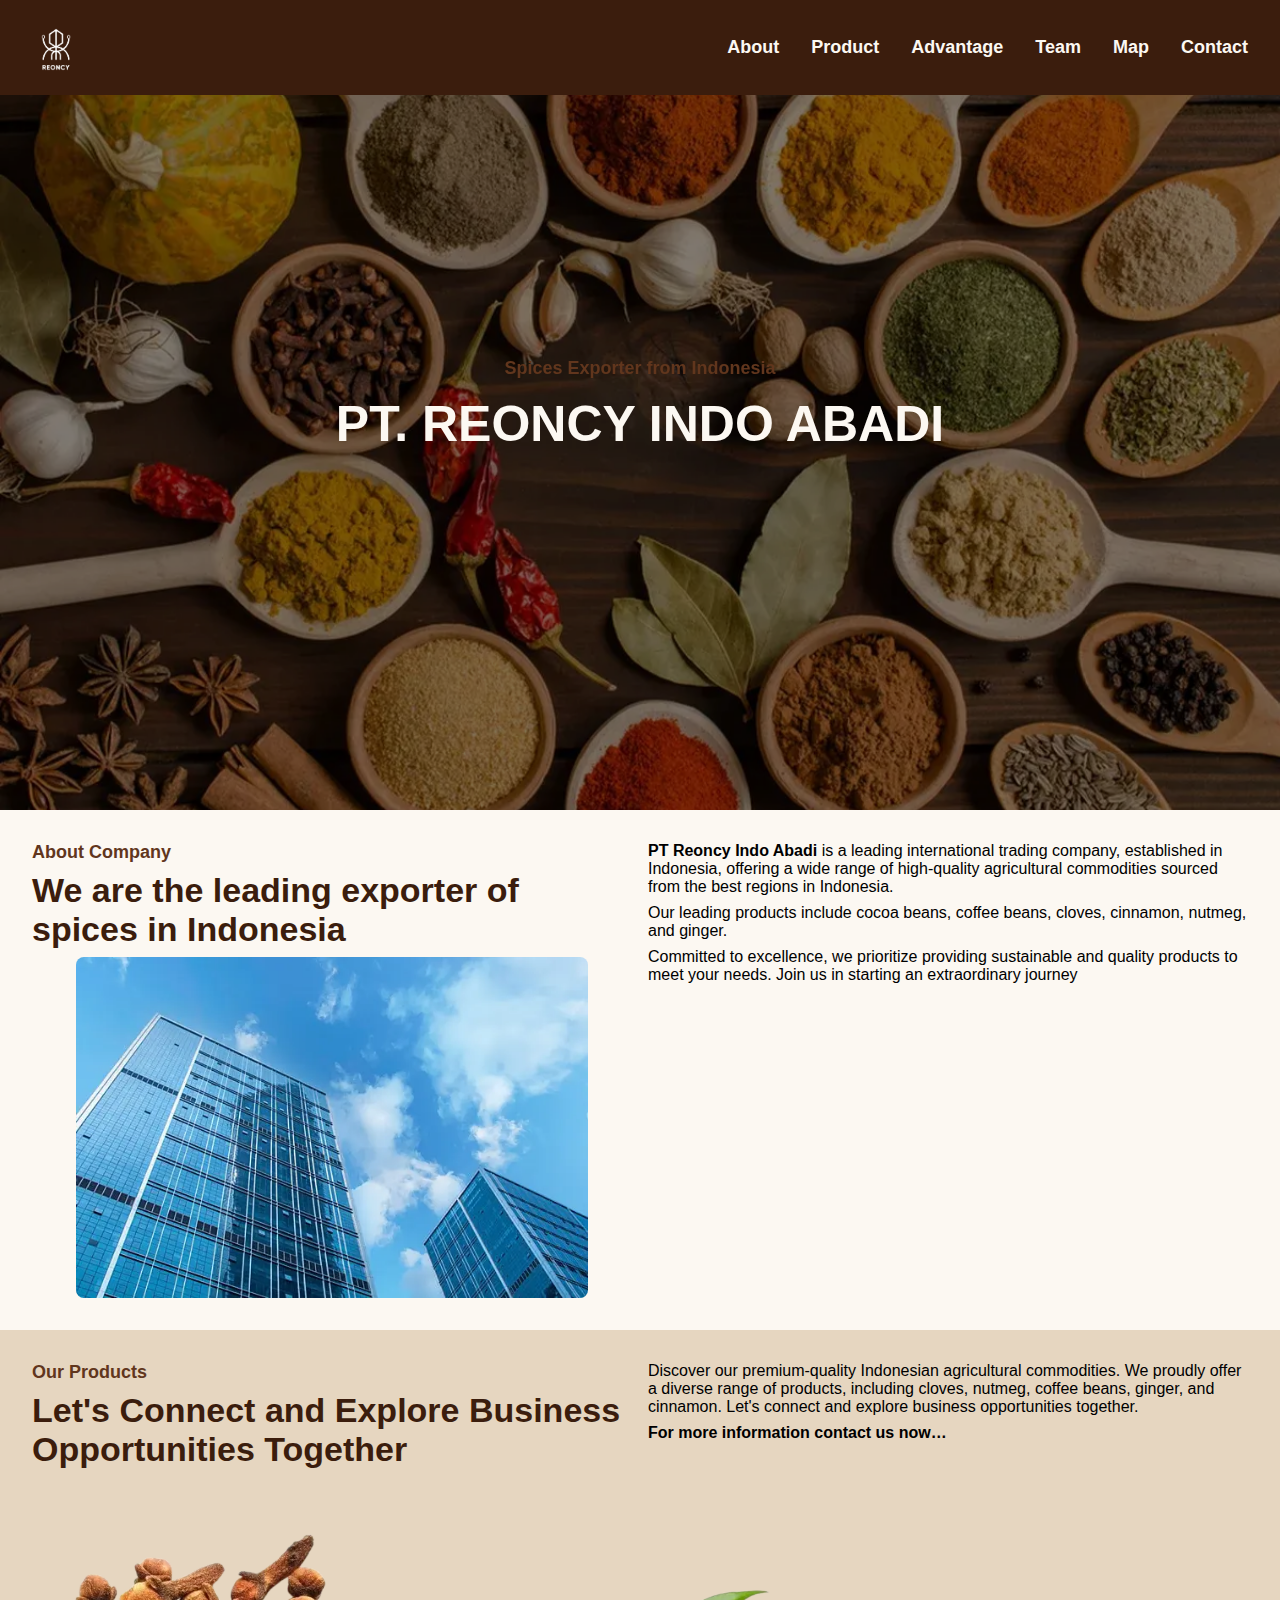
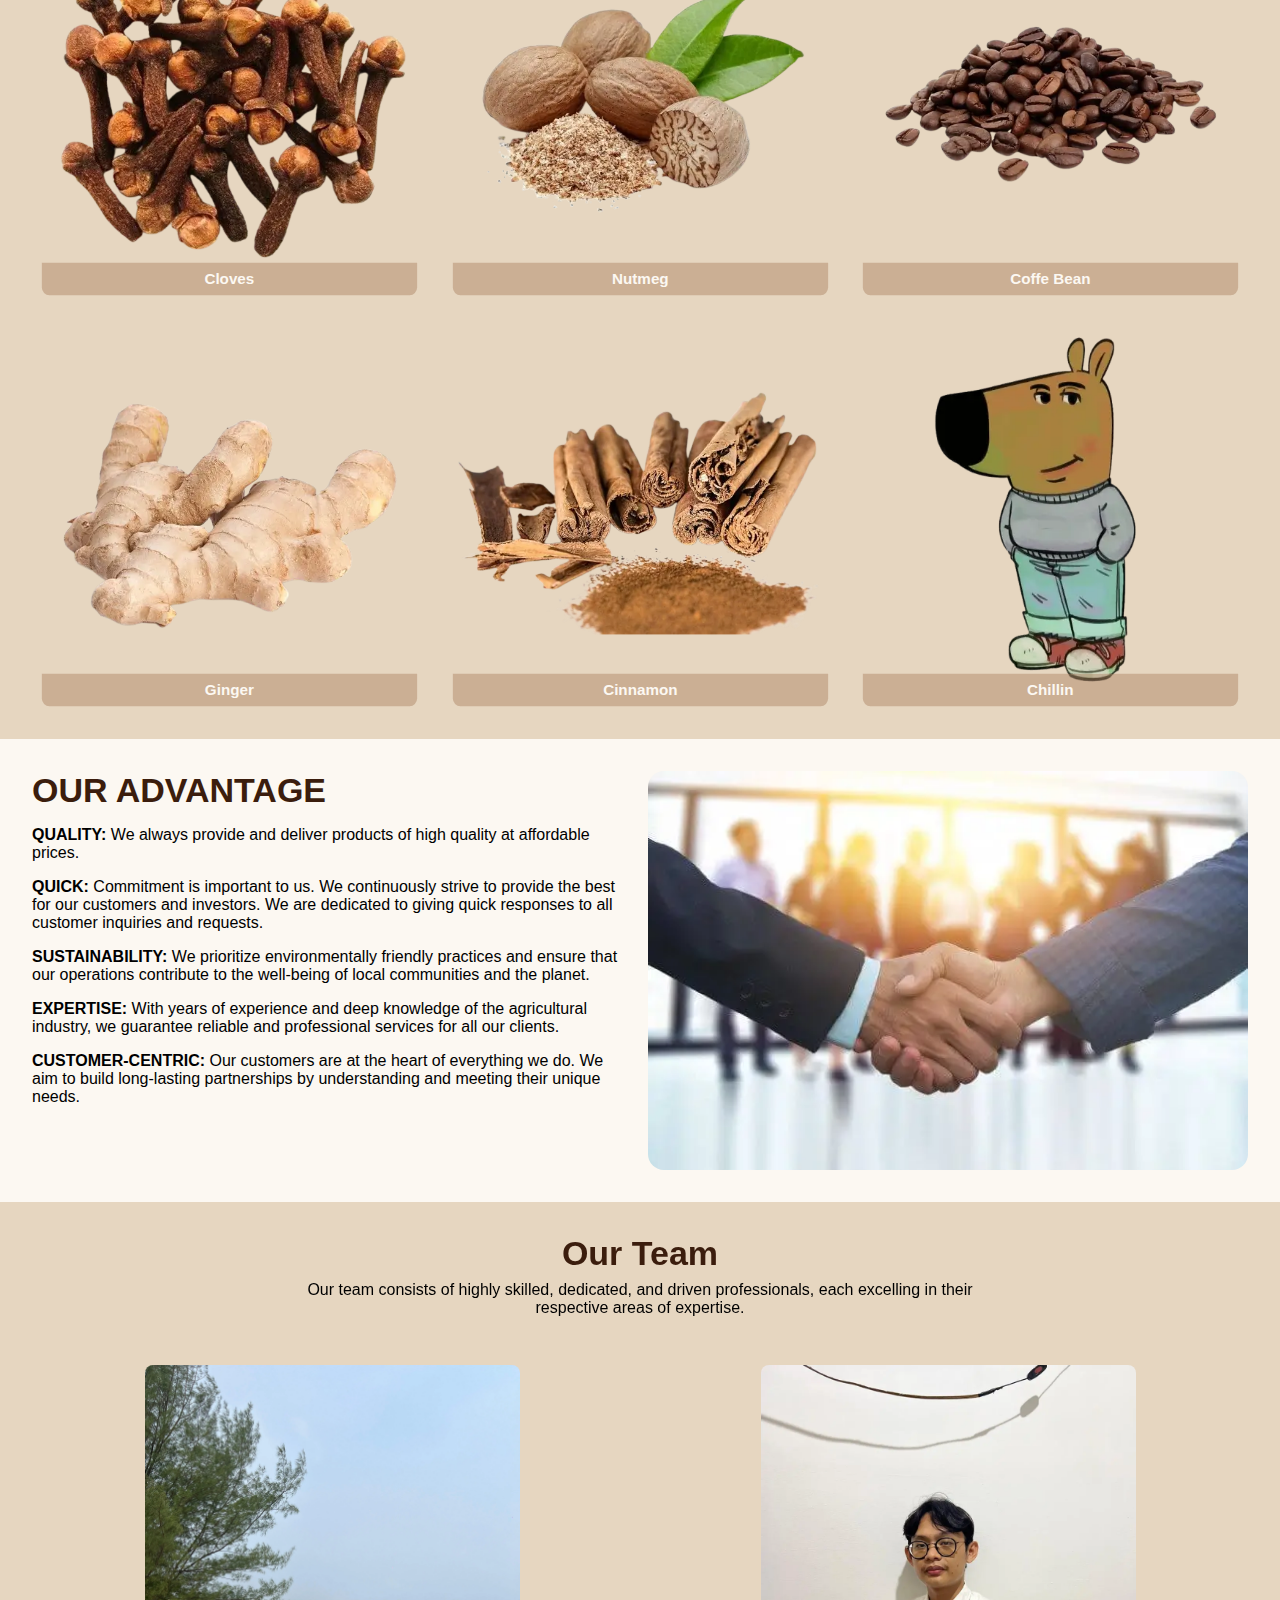
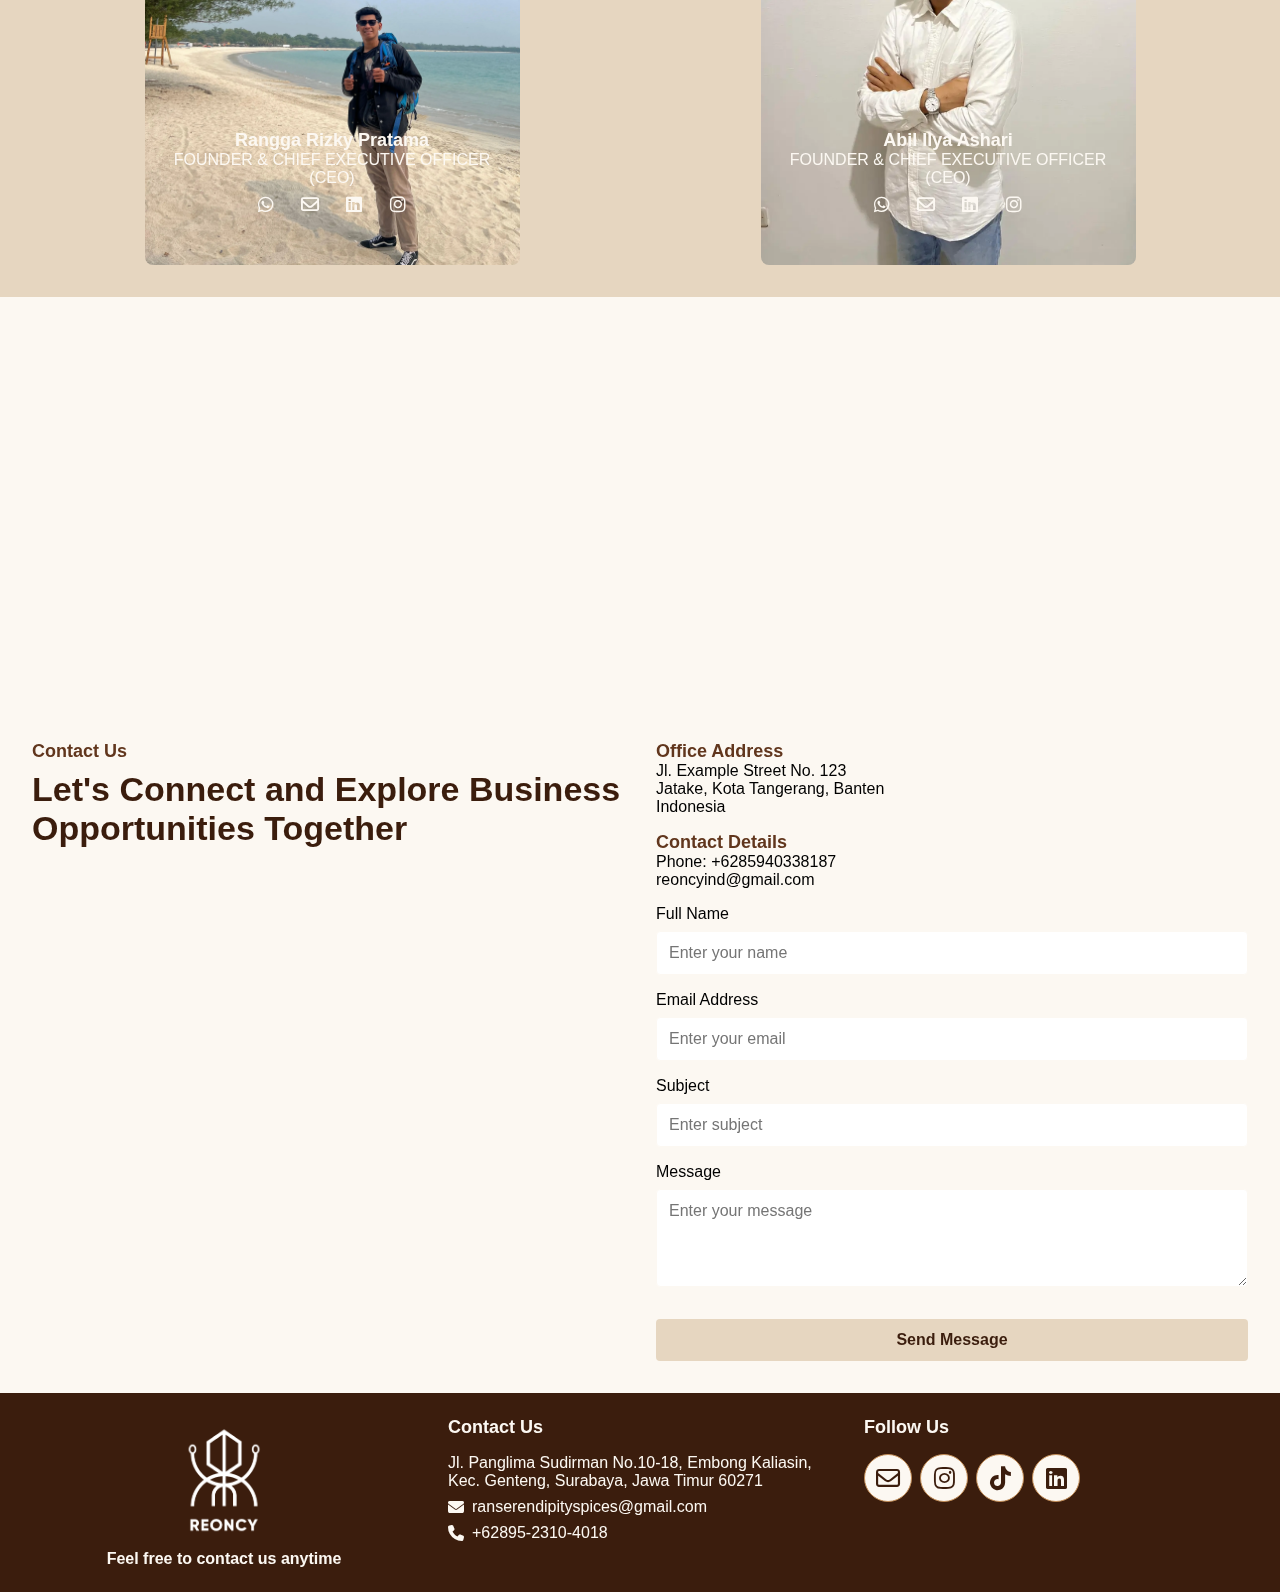
==== src/index.html @ 65ff4a94 "feat: vercel analytics" ====
<!DOCTYPE html>
<html lang="en">
  <head>
    <meta charset="UTF-8" />
    <meta name="viewport" content="width=device-width, initial-scale=1.0" />
    <meta
      name="google-site-verification"
      content="gq1aAEt6wUe5tEkqmfl62fA1ZTvKi38PU2sb1EnK3lw"
    />

    <meta
      name="description"
      content="PT. REONCY INDO ABADI is a leading international trading company, offering high-quality agricultural commodities sourced from Indonesia."
    />
    <meta
      name="keywords"
      content="spices, exporter, indonesia, cloves, nutmeg, coffee beans, ginger, cinnamon, cocoa beans"
    />
    <meta name="author" content="Rangga Rizky Pratama" />
    <meta name="robots" content="index, follow" />
    <link rel="canonical" href="https://herbs-self.vercel.app/" />
    <meta
      property="og:title"
      content="PT. REONCY INDO ABADI - Spices Exporter from Indonesia"
    />
    <meta
      property="og:description"
      content="PT. REONCY INDO ABADI is a leading international trading company, offering a wide range of high-quality agricultural commodities sourced from the best regions in Indonesia."
    />
    <meta property="og:type" content="website" />
    <meta property="og:url" content="https://herbs-self.vercel.app/" />
    <meta
      property="og:image"
      content="https://herbs-self.vercel.app/assets/images/hero.webp"
    />
    <meta property="og:site_name" content="PT. REONCY INDO ABADI" />
    <meta name="twitter:card" content="summary_large_image" />
    <meta
      name="twitter:title"
      content="PT. REONCY INDO ABADI - Spices Exporter from Indonesia"
    />
    <meta
      name="twitter:description"
      content="PT. REONCY INDO ABADI is a leading international trading company, offering a wide range of high-quality agricultural commodities."
    />
    <meta
      name="twitter:image"
      content="https://herbs-self.vercel.app/assets/images/hero.webp"
    />
    <meta name="msapplication-TileColor" content="#ffffff" />
    <meta name="theme-color" content="#ffffff" />
    <title>Herbys</title>
    <!-- favicon -->
    <link
      rel="apple-touch-icon"
      sizes="180x180"
      href="assets/favicon/apple-touch-icon.png"
    />
    <link
      rel="icon"
      type="image/png"
      sizes="32x32"
      href="assets/favicon/favicon-32x32.png"
    />
    <link
      rel="icon"
      type="image/png"
      sizes="16x16"
      href="assets/favicon/favicon-16x16.png"
    />
    <link rel="manifest" href="assets/favicon/site.webmanifest" />
    <!-- icon -->
    <link
      rel="stylesheet"
      href="https://cdnjs.cloudflare.com/ajax/libs/font-awesome/6.7.2/css/all.min.css"
      integrity="sha512-Evv84Mr4kqVGRNSgIGL/F/aIDqQb7xQ2vcrdIwxfjThSH8CSR7PBEakCr51Ck+w+/U6swU2Im1vVX0SVk9ABhg=="
      crossorigin="anonymous"
      referrerpolicy="no-referrer"
      media="print"
      onload="this.media='all'"
    />

    <!-- font -->
    <link rel="preconnect" href="https://fonts.googleapis.com" />
    <link rel="preconnect" href="https://fonts.gstatic.com" crossorigin />
    <link
      rel="preload"
      href="https://fonts.googleapis.com/css2?family=Poppins:wght@400;700&display=swap"
      as="style"
    />

    <!-- css -->
    <link rel="stylesheet" href="styles/style.css" />
    <link rel="stylesheet" href="styles/reset.css" />
    <link
      rel="stylesheet"
      href="styles/font.css"
      media="print"
      onload="this.media='all'"
    />
    <link
      rel="stylesheet"
      href="styles/utils.css"
      media="print"
      onload="this.media='all'"
    />

    <script type="module" src="js/main.js" defer></script>
    <script
      async
      src="https://www.googletagmanager.com/gtag/js?id=G-W7JVP7C605"
    ></script>
    <script>
      window.dataLayer = window.dataLayer || [];
      function gtag() {
        dataLayer.push(arguments);
      }
      gtag("js", new Date());
      gtag("config", "G-W7JVP7C605");
    </script>

    <script type="application/ld+json" defer>
      {
        "@context": "https://schema.org",
        "@type": "Organization",
        "name": "PT. Reoncy Indo Abadi",
        "url": "https://herbs-self.vercel.app/",
        "logo": "https://herbs-self.vercel.app/assets/images/logo-edited.webp",
        "contactPoint": {
          "@type": "ContactPoint",
          "telephone": "+6285940338187",
          "contactType": "Customer Service"
        },
        "address": {
          "@type": "PostalAddress",
          "streetAddress": "Jl. Contoh No.123",
          "addressLocality": "Jakarta",
          "addressRegion": "DKI Jakarta",
          "postalCode": "12345",
          "addressCountry": "ID"
        },
        "sameAs": [
          "https://facebook.com/your-page",
          "https://twitter.com/your-page",
          "https://instagram.com/your-page",
          "https://linkedin.com/company/your-company",
          "https://youtube.com/c/your-channel",
          "https://tiktok.com/@your-page"
        ]
      }
    </script>
    <script>
      window.va =
        window.va ||
        function () {
          (window.vaq = window.vaq || []).push(arguments);
        };
    </script>
    <script defer src="/_vercel/insights/script.js"></script>
  </head>

  <body class="poppins-regular body">
    <!-- modal -->
    <div class="modal-container hidden">
      <div class="inner-modal-product space-y-6">
        <button class="close-modal">
          <i class="fa-solid fa-xmark"></i>
        </button>
        <div class="container-image-product">
          <img
            loading="lazy"
            src="assets/images/chill.webp"
            alt="Product"
            width="100%"
            height="400"
          />
        </div>
        <div class="modal-product-info">
          <h2 class="title">Title Product</h2>
          <p>Description</p>
        </div>
        <div class="container-table-product">
          <!-- <div>
            <div>
              <h3 class="title">Specification</h3>
            </div>
          </div>
          <div>
            <div>
              <h3 class="sub-title">Nama</h3>
            </div>
            <div>
              <p>Jahe</p>
            </div>
          </div>
          <div>
            <div>
              <h3 class="sub-title">Style</h3>
            </div>
            <div>
              <p>1kg</p>
            </div>
          </div>
          <div>
            <div>
              <h3 class="sub-title">Flavour</h3>
            </div>
            <div>
              <p>1kg</p>
            </div>
          </div>
          <div>
            <div>
              <h3 class="sub-title">Weight</h3>
            </div>
            <div>
              <p>1kg</p>
            </div>
          </div>
          <div>
            <div>
              <h3 class="sub-title">Skin</h3>
            </div>
            <div>
              <p>1kg</p>
            </div>
          </div>
          <div>
            <div>
              <h3 class="sub-title">Place of Origin</h3>
            </div>
            <div>
              <p>1kg</p>
            </div>
          </div>
          <div>
            <div>
              <h3 class="sub-title">Size</h3>
            </div>
            <div>
              <p>1kg</p>
            </div>
          </div>
          <div>
            <div>
              <h3 class="sub-title">Supply Ability</h3>
            </div>
            <div>
              <p>1kg</p>
            </div>
          </div> -->
        </div>
        <div class="container-table-product-packing">
          <!-- <div>
            <div>
              <h3 class="title">Packing</h3>
            </div>
          </div>

          <div>
            <div>
              <h3 class="sub-title">Detail Pengemasan</h3>
            </div>
            <div>
              <p>Karton plastik / Karton jala</p>
            </div>
          </div>
          <div>
            <div>
              <h3 class="sub-title">Kemasan Kustom</h3>
            </div>
            <div>
              <p>Sesuai dengan persyaratan klien</p>
            </div>
          </div>
          <div class="double-column">
            <div>
              <h3 class="sub-title">Pengemasan (Untuk 40 'rh)</h3>
            </div>
            <div>
              <p>Sesuai dengan persyaratan klien</p>
            </div>
            <div>
              <p>Sesuai dengan persyaratan klien</p>
            </div>
          </div> -->
        </div>
      </div>
    </div>
    <!-- header and hero -->
    <div class="header-hero-wrapper">
      <header class="container py-6">
        <a href="#" class="container-logo">
          <img
            loading="lazy"
            src="assets/images/logo-edited.webp"
            alt="Logo"
            width="48"
            height="48"
          />
        </a>
        <nav>
          <ul class="container-nav">
            <li><a class="sub-title" href="#about">About</a></li>
            <li><a class="sub-title" href="#product">Product</a></li>
            <li><a class="sub-title" href="#advantage">Advantage</a></li>
            <li><a class="sub-title" href="#team">Team</a></li>
            <li><a class="sub-title" href="#map">Map</a></li>
            <li><a class="sub-title" href="#contact">Contact</a></li>
          </ul>
          <button class="toggle-nav-btn" aria-label="Toggle Navigation">
            <i class="fa-solid fa-bars title"></i>
          </button>
        </nav>
        <div class="container container-mobile-nav hidden">
          <ul>
            <li>
              <button class="toggle-nav-btn" aria-label="Toggle Navigation">
                <i class="fa-solid fa-xmark"></i>
              </button>
            </li>
            <li><a class="title" href="#about">About</a></li>
            <li><a class="title" href="#product">Product</a></li>
            <li><a class="title" href="#advantage">Advantage</a></li>
            <li><a class="title" href="#team">Team</a></li>
            <li><a class="title" href="#map">Map</a></li>
            <li><a class="title" href="#contact">Contact</a></li>
          </ul>
        </div>
      </header>
      <section id="hero" class="hero-container">
        <span class="sub-title">Spices Exporter from Indonesia</span>
        <h1 class="headline">PT. REONCY INDO ABADI</h1>
      </section>

      <img
        src="assets/images/hero.webp"
        alt="Hero"
        width="1200"
        height="800"
        fetchpriority="high"
        decoding="async"
        class="hero-image"
      />
    </div>

    <!-- main -->
    <main>
      <section id="about" class="wrapper-about container">
        <div class="container-left-about inner-about">
          <span class="sub-title">About Company </span>
          <h2 class="title">
            We are the leading exporter of spices in Indonesia
          </h2>
          <img
            loading="lazy"
            src="assets/images/gedung.webp"
            alt="About"
            width="100%"
            height="auto"
          />
        </div>
        <div class="container-right-about inner-about">
          <p>
            <span class="font-semibold"> PT Reoncy Indo Abadi </span>
            is a leading international trading company, established in
            Indonesia, offering a wide range of high-quality agricultural
            commodities sourced from the best regions in Indonesia.
          </p>
          <p>
            Our leading products include cocoa beans, coffee beans, cloves,
            cinnamon, nutmeg, and ginger.
          </p>
          <p>
            Committed to excellence, we prioritize providing sustainable and
            quality products to meet your needs. Join us in starting an
            extraordinary journey
          </p>
        </div>
      </section>

      <section id="product" class="wrapper-product container">
        <div class="container-left-product inner-product">
          <span class="font-semibold sub-title">Our Products</span>
          <h2 class="title">
            Let's Connect and Explore Business Opportunities Together
          </h2>
        </div>
        <div class="container-right-product inner-product">
          <p>
            Discover our premium-quality Indonesian agricultural commodities. We
            proudly offer a diverse range of products, including cloves, nutmeg,
            coffee beans, ginger, and cinnamon. Let's connect and explore
            business opportunities together.
          </p>
          <a href="#" class="font-semibold">
            For more information contact us now…
          </a>
        </div>
        <div class="container-bottom-product">
          <div class="bottom-product-item" data-id="cloves">
            <img
              loading="lazy"
              src="assets/images/products/cloves-2.webp"
              alt="Cloves"
              width="100%"
              height="auto"
            />
            <p>Cloves</p>
          </div>
          <div class="bottom-product-item" data-title="Nutmeg" data-id="nutmeg">
            <img
              loading="lazy"
              src="assets/images/products/nutmeg-2.webp"
              alt="Nutmeg"
              width="100%"
              height="auto"
            />
            <p>Nutmeg</p>
          </div>

          <div
            class="bottom-product-item"
            data-title="Coffe Bean"
            data-id="coffeeBean"
          >
            <img
              loading="lazy"
              src="assets/images/products/coffe-beans.webp"
              alt="Coffe Bean"
              width="100%"
              height="auto"
            />
            <p>Coffe Bean</p>
          </div>
          <div class="bottom-product-item" data-title="Ginger" data-id="ginger">
            <img
              loading="lazy"
              src="assets/images/products/ginger.webp"
              alt="Ginger"
              width="100%"
              height="auto"
            />
            <p>Ginger</p>
          </div>
          <div class="bottom-product-item" data-id="cinnamon">
            <img
              loading="lazy"
              src="assets/images/products/cinamon.webp"
              alt="Cinamon"
              width="100%"
              height="auto"
            />
            <p>Cinnamon</p>
          </div>
          <div class="bottom-product-item" data-id="chillin">
            <img
              loading="lazy"
              src="assets/images/chill.webp"
              alt="Item"
              width="100%"
              height="auto"
            />
            <p>Chillin</p>
          </div>
        </div>
      </section>
      <section id="advantage" class="wrapper-advantage container">
        <div class="container-left-advantage flex-col gap-4">
          <h2 class="title">OUR ADVANTAGE</h2>
          <p>
            <span class="font-semibold">QUALITY: </span>
            We always provide and deliver products of high quality at affordable
            prices.
          </p>
          <p>
            <span class="font-semibold">QUICK: </span>
            Commitment is important to us. We continuously strive to provide the
            best for our customers and investors. We are dedicated to giving
            quick responses to all customer inquiries and requests.
          </p>
          <p>
            <span class="font-semibold">SUSTAINABILITY: </span>
            We prioritize environmentally friendly practices and ensure that our
            operations contribute to the well-being of local communities and the
            planet.
          </p>
          <p>
            <span class="font-semibold">EXPERTISE: </span>
            With years of experience and deep knowledge of the agricultural
            industry, we guarantee reliable and professional services for all
            our clients.
          </p>
          <p>
            <span class="font-semibold">CUSTOMER-CENTRIC: </span>
            Our customers are at the heart of everything we do. We aim to build
            long-lasting partnerships by understanding and meeting their unique
            needs.
          </p>
        </div>
        <div class="container-right-advantage">
          <img
            loading="lazy"
            src="assets/images/hand.webp"
            alt="Advantage"
            width="100%"
            height="auto"
          />
        </div>
      </section>
      <section id="team" class="wrapper-team container space-y-12">
        <div class="container-top-team gap-2">
          <h2 class="title">Our Team</h2>
          <p>
            Our team consists of highly skilled, dedicated, and driven
            professionals, each excelling in their respective areas of
            expertise.
          </p>
        </div>
        <div class="container-bottom-team">
          <div class="team-item gap-2">
            <img
              loading="lazy"
              src="assets/images/team/gedong.webp"
              alt="Team"
              width="100%"
              height="auto"
            />
            <div class="team-item-content">
              <div class="team-info">
                <h3 class="sub-title">Rangga Rizky Pratama</h3>
                <p>FOUNDER &amp; CHIEF EXECUTIVE OFFICER (CEO)</p>
              </div>
              <div class="container-team-social-media flex-center gap-2">
                <a
                  href="https://wa.me/+6289647731359"
                  target="_blank"
                  aria-label="Whatsapp"
                >
                  <i class="fa-brands fa-whatsapp"></i>
                </a>
                <a
                  href="mailto:rizkyrangga6969@gmail.com"
                  target="_blank"
                  aria-label="Email"
                >
                  <i class="fa-regular fa-envelope"></i>
                </a>

                <a href="#" target="_blank" aria-label="Linkedin">
                  <i class="fa-brands fa-linkedin"></i>
                </a>
                <a
                  href="https://www.instagram.com/rizkyranggap.22/"
                  target="_blank"
                  aria-label="Instagram"
                >
                  <i class="fa-brands fa-instagram"></i>
                </a>
              </div>
            </div>
          </div>
          <div class="team-item gap-2">
            <img
              loading="lazy"
              src="assets/images/team/abil.webp"
              alt="Team"
              width="100%"
              height="auto"
            />
            <div class="team-item-content">
              <div class="team-info">
                <h3 class="sub-title">Abil Ilya Ashari</h3>
                <p>FOUNDER &amp; CHIEF EXECUTIVE OFFICER (CEO)</p>
              </div>
              <div class="container-team-social-media flex-center gap-2">
                <a
                  href="https://wa.me/628978526362"
                  target="_blank"
                  aria-label="Whatsapp"
                >
                  <i class="fa-brands fa-whatsapp"></i>
                </a>
                <a
                  href="mailto:abililya6699@gmail.com"
                  target="_blank"
                  aria-label="Email"
                >
                  <i class="fa-regular fa-envelope"></i>
                </a>
                <a href="#" target="_blank" aria-label="Linkedin">
                  <i class="fa-brands fa-linkedin"></i>
                </a>
                <a
                  href="https://www.instagram.com/abililyaas/"
                  target="_blank"
                  aria-label="Instagram"
                >
                  <i class="fa-brands fa-instagram"></i>
                </a>
              </div>
            </div>
          </div>
        </div>
      </section>
      <section id="map" class="wrapper-map">
        <iframe
          src="https://www.google.com/maps/embed?pb=!1m17!1m12!1m3!1d3966.4694036845594!2d106.57402417499017!3d-6.201638693786105!2m3!1f0!2f0!3f0!3m2!1i1024!2i768!4f13.1!3m2!1m1!2zNsKwMTInMDUuOSJTIDEwNsKwMzQnMzUuOCJF!5e0!3m2!1sid!2sid!4v1735218290665!5m2!1sid!2sid"
          width="100%"
          height="412"
          style="border: 0"
          allowfullscreen=""
          loading="lazy"
          referrerpolicy="no-referrer-when-downgrade"
          title="map"
        ></iframe>
      </section>
      <section id="contact" class="wrapper-contact container">
        <div class="container-left-contact flex-col gap-2">
          <span class="font-semibold sub-title">Contact Us</span>
          <h2 class="title">
            Let's Connect and Explore Business Opportunities Together
          </h2>
        </div>
        <div class="container-right-contact flex-col gap-4">
          <div class="contact-info flex-col gap-4">
            <div class="contact-item">
              <h3 class="sub-title">Office Address</h3>
              <p>Jl. Example Street No. 123</p>
              <p>Jatake, Kota Tangerang, Banten</p>
              <p>Indonesia</p>
            </div>
            <div class="contact-item">
              <h3 class="sub-title">Contact Details</h3>
              <p>Phone: +6285940338187</p>
              <p>reoncyind@gmail.com</p>
            </div>
          </div>

          <form
            action="https://formsubmit.co/rizkyrangga6969@gmail.com"
            method="POST"
            class="contact-form"
          >
            <div class="form-group">
              <label for="name">Full Name</label>
              <input
                type="text"
                id="name"
                name="Name"
                placeholder="Enter your name"
                required
              />
            </div>

            <div class="form-group">
              <label for="email">Email Address</label>
              <input
                type="email"
                id="email"
                name="Email"
                placeholder="Enter your email"
                required
              />
            </div>

            <div class="form-group">
              <label for="subject">Subject</label>
              <input
                type="text"
                id="subject"
                name="Subject"
                placeholder="Enter subject"
              />
            </div>

            <div class="form-group">
              <label for="message">Message</label>
              <textarea
                id="message"
                name="Message"
                rows="4"
                placeholder="Enter your message"
                required
              ></textarea>
            </div>

            <input
              type="hidden"
              name="_next"
              value="https://herbs-self.vercel.app/"
            />
            <input type="hidden" name="_captcha" value="true" />
            <input type="hidden" name="_template" value="table" />

            <button type="submit" class="submit-btn">Send Message</button>
          </form>
        </div>
      </section>
      <footer id="footer" class="container py-6">
        <div class="container-logo flex-center inner-footer">
          <img
            loading="lazy"
            src="assets/images/logo-edited.webp"
            alt="Logo"
            width="120"
            height="120"
          />
          <span class="font-semibold text-center">
            Feel free to contact us anytime
          </span>
        </div>
        <div class="container-contact-us inner-footer">
          <h3 class="sub-title">Contact Us</h3>
          <div class="inner-contact-us">
            <p>
              Jl. Panglima Sudirman No.10-18, Embong Kaliasin, Kec. Genteng,
              Surabaya, Jawa Timur 60271
            </p>
            <div>
              <i class="fa-solid fa-envelope"></i>
              <p>ranserendipityspices@gmail.com</p>
            </div>
            <div>
              <i class="fa-solid fa-phone"></i>
              <p>+62895-2310-4018</p>
            </div>
          </div>
        </div>
        <div class="container-social-media inner-footer">
          <h3 class="sub-title">Follow Us</h3>
          <div class="inner-social-media flex-align-center gap-2">
            <div class="item-social-media">
              <a
                href="mailto:reoncyind@gmail.com"
                target="_blank"
                aria-label="Email"
              >
                <i class="fa-regular fa-envelope"></i>
              </a>
            </div>
            <div class="item-social-media">
              <a
                href="https://www.instagram.com/reoncyind/"
                target="_blank"
                aria-label="Instagram"
              >
                <i class="fa-brands fa-instagram"></i>
              </a>
            </div>
            <div class="item-social-media">
              <a href="#" aria-label="Facebook">
                <i class="fa-brands fa-tiktok"></i>
              </a>
            </div>
            <div class="item-social-media">
              <a href="#" aria-label="Linkedin">
                <i class="fa-brands fa-linkedin"></i>
              </a>
            </div>
          </div>
        </div>
      </footer>
    </main>
  </body>
</html>
---- src/styles/style.css ----
:root {
  --coffee-dark: rgba(
    59,
    29,
    13,
    1
  ); /* Coklat gelap seperti biji kopi panggang */
  --coffee-medium: rgba(97, 54, 29, 1); /* Coklat medium seperti espresso */
  --coffee-light: rgba(175, 136, 104, 1); /* Coklat muda seperti latte */
  --coffee-cream: rgba(230, 214, 192, 1); /* Warna krem seperti foam */
  --coffee-white: rgba(252, 248, 242, 1); /* Putih hangat untuk background */
  --coffee-golden: rgba(193, 140, 86, 1); /* Coklat keemasan untuk aksen */

  --coffee-dark-alpha: rgba(
    59,
    29,
    13,
    0.5
  ); /* Coklat gelap seperti biji kopi panggang */
  --coffee-medium-alpha: rgba(
    97,
    54,
    29,
    0.5
  ); /* Coklat medium seperti espresso */
  --coffee-light-alpha: rgba(
    175,
    136,
    104,
    0.5
  ); /* Coklat muda seperti latte */
  --coffee-cream-alpha: rgba(230, 214, 192, 0.5); /* Warna krem seperti foam */
  --coffee-white-alpha: rgba(
    252,
    248,
    242,
    0.5
  ); /* Putih hangat untuk background */
  --coffee-golden-alpha: rgba(
    193,
    140,
    86,
    0.5
  ); /* Coklat keemasan untuk aksen */

  /* Penggunaan untuk Teks */
  --text-primary: var(--coffee-dark);
  --text-secondary: var(--coffee-medium);
  --text-light: var(--coffee-light);
  --text-white: var(--coffee-white);
  --text-golden: var(--coffee-golden);

  /* Penggunaan untuk Background */
  --bg-primary: var(--coffee-white);
  --bg-secondary: var(--coffee-cream);
  --bg-light: var(--coffee-light);
  --bg-white: var(--coffee-white);
  --bg-golden: var(--coffee-golden);

  /* border */
  --border-primary: var(--coffee-golden);

  /* Penggunaan untuk Komponen */
  --button-primary: var(--coffee-golden);
  --button-hover: var(--coffee-medium);
  --nav-background: var(--coffee-dark);
  --card-background: var(--coffee-cream);
}

/* header and hero  */
.header-hero-wrapper {
  min-height: 90vh;
  position: relative;
  overflow-x: hidden;
}
.hero-image {
  position: fixed;
  top: 0;
  left: 0;
  z-index: -1;
  width: 100%;
  height: 100vh;
  object-fit: cover;
  filter: brightness(0.5);
  will-change: transform;
  transform: translateZ(0);
}

@media (max-width: 768px) {
  .hero-image {
    height: 100vh;
  }
}

.header-hero-wrapper > * > * {
  color: var(--text-white);
}
.container-nav > li > a,
.container-mobile-nav > ul > li > a {
  transition: color 0.3s ease;
  color: var(--text-white);
}
.container-nav > li > a:hover,
.container-mobile-nav > ul > li > a:hover {
  color: var(--text-golden);
}
.container-nav > li > a.active,
.container-mobile-nav > ul > li > a.active {
  color: var(--text-golden);
}

header {
  position: fixed;
  display: flex;
  justify-content: space-between;
  align-items: center;
  z-index: 2;
}
header,
footer {
  background-color: var(--nav-background);
}
.container-nav {
  display: flex;
  align-items: center;
  gap: clamp(1rem, 5vw, 2rem);
}
.toggle-nav-btn {
  display: none;
}
.toggle-nav-btn > i {
  color: var(--text-white);
  font-size: 24px;
}

@media screen and (min-width: 640px) {
  .container-mobile-nav {
    display: none;
  }
}

@media screen and (max-width: 640px) {
  .container-nav {
    display: none;
  }
  .toggle-nav-btn {
    display: block;
  }
}

/* mobile nav */

.container-mobile-nav {
  position: fixed;
  top: 0;
  left: 0;
  width: 100%;
  height: 100vh;
  background-color: var(--coffee-dark-alpha);
  z-index: 2;
  opacity: 0;
  visibility: hidden;
  transition: opacity 0.3s ease, visibility 0.3s ease;
}

.container-mobile-nav > ul {
  display: flex;
  flex-direction: column;
  gap: 1rem;
  padding-block: 1rem;
  text-align: center;
}
.container-mobile-nav > ul > li:first-child {
  align-self: self-end;
}

/* hero */
.hero-container {
  min-height: 90vh;
  display: flex;
  flex-direction: column;
  justify-content: center;
  align-items: center;
  text-align: center;
  gap: 1rem;
}

/* hero action */
.hero-action-container {
  position: absolute;
  bottom: 2rem;
  left: 50%;
  transform: translateX(-50%);
}

/* main */

/* TODO */
main > section {
  /* min-height: 100vh; */
  padding-block: 2rem;
}

/* wrapper in main */
.container-right-advantage {
  display: flex;
  justify-content: center;
}
.container-right-advantage > img {
  object-fit: contain;

  border-radius: 1rem;
}
.wrapper-about,
.wrapper-product,
.wrapper-advantage {
  display: grid;
  grid-template-columns: repeat(2, 1fr);
  gap: 1rem;
}

.wrapper-about,
.wrapper-advantage,
.wrapper-map,
.wrapper-contact {
  background-color: var(--bg-primary);
}
.wrapper-product,
.wrapper-team {
  background-color: var(--bg-secondary);
}
@media screen and (max-width: 768px) {
  .wrapper-about,
  .wrapper-product,
  .wrapper-advantage {
    grid-template-columns: 1fr;
    gap: 1.5rem;
  }
}

/* about */
.container-left-about > img {
  margin-inline: auto;
  border-radius: 0.5rem;
}

.inner-about {
  display: flex;
  flex-direction: column;
  gap: 0.5rem;
}
.inner-about > img {
  width: 512px;
}
@media screen and (max-width: 768px) {
  .inner-about > img {
    width: 100%;
  }
}
/* product */
.inner-product {
  display: flex;
  flex-direction: column;
  gap: 0.5rem;
}
.container-bottom-product {
  display: grid;
  grid-template-columns: repeat(3, 1fr);
  gap: 1rem;
  justify-content: space-between;
  grid-column: span 2;
  padding-top: 1rem;
}
@media screen and (max-width: 768px) {
  .container-bottom-product {
    grid-column: 1;
    grid-template-columns: repeat(2, 1fr);
  }
  .container-left-product {
    text-align: center;
  }
}
@media screen and (max-width: 414px) {
  .container-bottom-product {
    grid-template-columns: 1fr;
  }
}

.bottom-product-item {
  position: relative;
  height: fit-content;
  cursor: pointer;
}
.bottom-product-item:hover > img {
  transform: scale(1);
  border-radius: 0.5rem;
}
.bottom-product-item:hover > p {
  transform: scale(1);
  background-color: var(--coffee-medium-alpha);
}
.bottom-product-item > img {
  object-fit: contain;
  transform: scale(0.95);
  transition: transform 0.3s ease, border-radius 0.3s ease;
  border-radius: 1rem;
  aspect-ratio: 1/1;
}
.bottom-product-item > p {
  position: absolute;
  bottom: 0;
  left: 0;
  background-color: var(--coffee-light-alpha);

  color: var(--text-white);
  padding: 0.5rem;
  width: 100%;
  text-align: center;
  border-radius: 0 0 0.5rem 0.5rem;
  transition: background-color 0.3s ease;
  transform: scale(0.95);
  font-weight: 600;
  font-size: 16px;
}
.container-vision-mission {
  display: flex;
  flex-direction: column;
  gap: 1rem;
}

/* team */
.container-top-team,
.team-item,
.team-info {
  display: flex;
  flex-direction: column;
  justify-content: center;
  align-items: center;
}
.team-info {
  padding-inline: 0.5rem;
}
.team-info > * {
  color: var(--text-white);
  text-align: center;
}
.team-info h3 {
  color: var(--text-white);
}

.container-top-team > * {
  text-align: center;
}
.container-top-team > p {
  max-width: 720px;
}
.container-bottom-team {
  display: grid;
  grid-template-columns: repeat(2, 1fr);
  gap: 1rem;
  justify-content: space-between;
}
@media screen and (max-width: 768px) {
  .team-info {
    text-align: center;
  }
}
@media screen and (max-width: 640px) {
  .container-bottom-team {
    grid-template-columns: 1fr;
  }
}
.team-item {
  position: relative;
  width: fit-content;
  margin-inline: auto;
}

.team-item > img {
  object-fit: contain;
  height: 500px;
  border-radius: 0.5rem;
}

.team-item-content {
  position: absolute;
  bottom: 42px;
  transition: bottom 0.3s ease;
}
.container-team-social-media > a {
  display: flex;
  justify-content: center;
  align-items: center;
  width: 36px;
  height: 36px;
  border-radius: 50%;
  transition: background-color 0.3s ease;
}

.container-team-social-media > a:hover {
  background-color: var(--coffee-light-alpha);
}

.container-team-social-media > a > i {
  font-size: 18px;
  color: var(--text-white);
}

/* map */
.wrapper-map {
  position: relative;
  width: 100%;
  min-height: 412px;
}
.wrapper-map > iframe {
  position: absolute;
  top: 0;
  left: 0;
  width: 100%;
  height: 412px;
}

/* contact */
.wrapper-contact {
  display: grid;
  grid-template-columns: 1fr 1fr;
  gap: 2rem;
}

.contact-form {
  display: flex;
  flex-direction: column;
  gap: 1rem;
}

.contact-form .form-group {
  display: flex;
  flex-direction: column;
  gap: 0.5rem;
}

.contact-form label {
  font-weight: 500;
}

.contact-form input,
.contact-form textarea {
  padding: 0.75rem;
  border: 1px solid var(--bg-primary);
  border-radius: 0.25rem;
}
.contact-form input:focus,
.contact-form textarea:focus {
  outline: none;
  border-color: var(--border-primary);
}

.contact-form textarea {
  resize: vertical;
}

.submit-btn {
  padding: 0.75rem 1.5rem;
  border: none;
  border-radius: 0.25rem;
  font-weight: 600;
  cursor: pointer;
  background-color: var(--bg-secondary);
  color: var(--text-primary);
  transition: background-color 0.3s ease, color 0.3s ease;
  margin-top: 1rem;
}

.submit-btn:hover {
  background-color: var(--bg-light);
  color: var(--text-white);
}

@media screen and (max-width: 768px) {
  .wrapper-contact {
    grid-template-columns: 1fr;
  }

  .container-left-contact {
    text-align: center;
  }
}

/* footer */
footer {
  display: grid;
  grid-template-columns: repeat(3, 1fr);
  gap: clamp(1rem, 5vw, 2rem);
  color: var(--text-white);
}
footer h3 {
  color: var(--text-white) !important;
}

@media screen and (max-width: 768px) {
  footer {
    grid-template-columns: repeat(2, 1fr);
    align-items: center;
    justify-content: center;
    gap: 2rem 1rem;
  }
  .container-social-media {
    grid-column: span 2;
    align-items: center;
    justify-content: center;
  }
}
@media screen and (max-width: 640px) {
  footer {
    grid-template-columns: repeat(1, 1fr);
  }
  .container-contact-us {
    grid-column: span 2;
    align-items: center;
    justify-content: center;
  }
  .container-contact-us > * {
    text-align: center;
  }
  .inner-contact-us {
    align-items: center;
  }
}
.inner-footer {
  display: flex;
  flex-direction: column;
  gap: 1rem;
}
.inner-contact-us {
  display: flex;
  flex-direction: column;
  gap: 0.5rem;
}
.inner-contact-us > div {
  display: flex;
  align-items: center;
  gap: 0.5rem;
}

.item-social-media > a {
  display: flex;
  justify-content: center;
  align-items: center;
  width: 48px;
  height: 48px;
  border-radius: 50%;
  transition: background-color 0.3s ease;
  border: 1px solid var(--border-primary);
  background-color: var(--bg-primary);
}
.item-social-media:hover > a {
  background-color: var(--bg-golden);
}
.item-social-media:hover > a > i {
  color: var(--text-white);
}
.item-social-media > a > i {
  font-size: 24px;
  color: var(--text-primary);
}

/* modal */
.modal-container {
  position: fixed;
  top: 50%;
  left: 50%;
  width: 100%;
  height: 100vh;
  transform: translate(-50%, -50%);
  background-color: var(--coffee-medium-alpha);
  z-index: 3;
  padding: 1rem 2rem;
  opacity: 0;
  visibility: hidden;
  transition: opacity 0.3s ease, visibility 0.3s ease;
}

.inner-modal-product {
  background-color: var(--bg-secondary);
  position: absolute;
  top: 50%;
  left: 50%;
  transform: translate(-50%, -50%);
  border-radius: 0.5rem;
  padding: 2rem;
  padding-top: 5rem;
  overflow-y: auto;
  max-height: 80vh;
  width: 80%;
}
.inner-modal-product::-webkit-scrollbar {
  width: 12px;
}
.inner-modal-product::-webkit-scrollbar-thumb {
  background-color: var(--coffee-dark);
  border-radius: 0.5rem;
}
.inner-modal-product::-webkit-scrollbar-track {
  background-color: var(--coffee-light);
  border-radius: 0.5rem;
}
.inner-modal-product::-webkit-scrollbar-thumb:hover {
  background-color: var(--coffee-medium);
}
.modal-product-info > h2 {
  color: var(--text-primary);
}
.modal-product-info > p {
  color: var(--text-secondary);
}
.container-image-product {
  display: flex;
  justify-content: center;
  align-items: center;
}
.container-image-product > img {
  object-fit: contain;
  border-radius: 0.5rem;
  max-height: 400px;
  margin-inline: auto;
  width: fit-content;
}
.inner-modal-product > button {
  position: absolute;
  top: 24px;
  right: 24px;
  background-color: rgba(0, 0, 0, 0.1);
  border: none;
  cursor: pointer;
  transition: background-color 0.3s ease, border-radius 0.3s ease;
  border-radius: 0.3rem;
}
.inner-modal-product > button:hover {
  background-color: rgba(0, 0, 0, 0.15);
  border-radius: 0.5rem;
}

.inner-modal-product > button > i {
  font-size: 16px;
  color: var(--text-secondary);
  padding: 1rem;
}
.container-table-product > div:first-child,
.container-table-product-packing > div:first-child {
  margin-bottom: 1rem;
}
.container-table-product > div:not(:first-child),
.container-table-product-packing > div:not(:first-child) {
  display: grid;
  grid-template-columns: repeat(2, 1fr);
  border-bottom: 1px solid var(--border-primary);
}

.container-table-product > div:nth-child(2),
.container-table-product-packing > div:nth-child(2) {
  border-top: 1px solid var(--border-primary);
}

.container-table-product > .double-column > div:first-child,
.container-table-product-packing > .double-column > div:first-child {
  grid-column: span 2;
  border-bottom: 1px solid var(--border-primary);
  text-align: center;
}
.container-table-product > .double-column > div:nth-child(2),
.container-table-product-packing > .double-column > div:nth-child(2) {
  border-left: 1px solid var(--border-primary);
  border-right: 1px solid var(--border-primary);
}

.container-table-product > div:not(:first-child) > div:first-child,
.container-table-product-packing > div:not(:first-child) > div:first-child {
  border-right: 1px solid var(--border-primary);
  border-left: 1px solid var(--border-primary);
}
.container-table-product > div:not(:first-child) > div:last-child,
.container-table-product-packing > div:not(:first-child) > div:last-child {
  border-right: 1px solid var(--border-primary);
}

.container-table-product > div > div,
.container-table-product-packing > div > div {
  padding: 1rem;
}
---- src/styles/font.css ----
/* poppins */
.poppins-thin {
  font-family: "Poppins", sans-serif;
  font-weight: 100;
  font-style: normal;
}

.poppins-extralight {
  font-family: "Poppins", sans-serif;
  font-weight: 200;
  font-style: normal;
}

.poppins-light {
  font-family: "Poppins", sans-serif;
  font-weight: 300;
  font-style: normal;
}

.poppins-regular {
  font-family: "Poppins", sans-serif;
  font-weight: 400;
  font-style: normal;
}

.poppins-medium {
  font-family: "Poppins", sans-serif;
  font-weight: 500;
  font-style: normal;
}

.poppins-semibold {
  font-family: "Poppins", sans-serif;
  font-weight: 600;
  font-style: normal;
}

.poppins-bold {
  font-family: "Poppins", sans-serif;
  font-weight: 700;
  font-style: normal;
}

.poppins-extrabold {
  font-family: "Poppins", sans-serif;
  font-weight: 800;
  font-style: normal;
}

.poppins-black {
  font-family: "Poppins", sans-serif;
  font-weight: 900;
  font-style: normal;
}

.font-thin {
  font-weight: 100;
}

.font-extralight {
  font-weight: 200;
}

.font-light {
  font-weight: 300;
}

.font-normal {
  font-weight: 400;
}

.font-medium {
  font-weight: 500;
}

.font-semibold {
  font-weight: 600;
}

.font-bold {
  font-weight: 700;
}

.font-extrabold {
  font-weight: 800;
}

.font-black {
  font-weight: 900;
}
---- src/styles/utils.css ----
/* color */

.text-primary {
  color: var(--text-primary);
}
.text-secondary {
  color: var(--text-secondary);
}
.text-light {
  color: var(--text-light);
}
.text-white {
  color: var(--text-white);
}
.text-cream {
  color: var(--text-cream);
}
.text-golden {
  color: var(--text-golden);
}
/* font */
.headline {
  font-size: calc(4rem + 2px);
}

.title {
  font-size: calc(2.5rem + 2px);
  color: var(--text-primary);
  font-weight: 700;
}

.sub-title {
  font-size: calc(1.25rem + 2px);
  color: var(--text-secondary);
  font-weight: 600;
}

.body {
  font-size: calc(1rem + 2px);
}

.description {
  font-size: calc(0.875rem + 2px);
}

@media screen and (max-width: 1536px) {
  .headline {
    font-size: calc(3.5rem + 2px);
  }
  .title {
    font-size: calc(2.125rem + 2px);
  }
  .sub-title {
    font-size: calc(1.125rem + 2px);
  }
  .body {
    font-size: calc(0.9375rem + 2px);
  }
  .description {
    font-size: calc(0.8125rem + 2px);
  }
}

@media screen and (max-width: 1280px) {
  .headline {
    font-size: calc(3rem + 2px);
  }
  .title {
    font-size: calc(2rem + 2px);
  }
  .sub-title {
    font-size: calc(1rem + 2px);
  }
  .body {
    font-size: calc(0.875rem + 2px);
  }
  .description {
    font-size: calc(0.75rem + 2px);
  }
}

@media screen and (max-width: 1024px) {
  .headline {
    font-size: calc(2.75rem + 2px);
  }
  .title {
    font-size: calc(1.75rem + 2px);
  }
  .sub-title {
    font-size: calc(0.9375rem + 2px);
  }
  .body {
    font-size: calc(0.8125rem + 2px);
  }
  .description {
    font-size: calc(0.6875rem + 2px);
  }
}

@media screen and (max-width: 768px) {
  .headline {
    font-size: calc(2.5rem + 2px);
  }
  .title {
    font-size: calc(1.625rem + 2px);
  }
  .sub-title {
    font-size: calc(0.875rem + 2px);
  }
  .body {
    font-size: calc(0.75rem + 2px);
  }
  .description {
    font-size: calc(0.625rem + 2px);
  }
}

@media screen and (max-width: 640px) {
  .headline {
    font-size: calc(2.25rem + 2px);
  }
  .title {
    font-size: calc(1.5rem + 2px);
  }
  .sub-title {
    font-size: calc(0.75rem + 2px);
  }
  .body {
    font-size: calc(0.6875rem + 2px);
  }
  .description {
    font-size: calc(0.5625rem + 2px);
  }
}

@media screen and (max-width: 414px) {
  .headline {
    font-size: calc(2rem + 2px);
  }
  .title {
    font-size: calc(1.25rem + 2px);
  }
  .sub-title {
    font-size: calc(0.6875rem + 2px);
  }
  .body {
    font-size: calc(0.625rem + 2px);
  }
  .description {
    font-size: calc(0.5rem + 2px);
  }
}

/* overflow */
.overflow-hidden {
  overflow: hidden;
}
/* display */
.active {
  opacity: 1;
  visibility: visible;
}

.hidden {
  opacity: 0;
  visibility: hidden;
}

/* flex */
.flex-align-center {
  display: flex;
  align-items: center;
}
.flex-center {
  display: flex;
  justify-content: center;
  align-items: center;
}
.flex-col {
  display: flex;
  flex-direction: column;
}
.flex-wrap {
  display: flex;
  flex-wrap: wrap;
}
.flex-between {
  display: flex;
  justify-content: space-between;
}

/* container */
.container {
  width: 100%;
  margin-left: auto;
  margin-right: auto;
  padding-left: 1rem;
  padding-right: 1rem;
  max-width: 100%;
}

@media screen and (min-width: 640px) {
  .container {
    max-width: 640px;
  }
}

@media screen and (min-width: 768px) {
  .container {
    max-width: 768px;
  }
}

@media screen and (min-width: 1024px) {
  .container {
    max-width: 1024px;
    padding-left: 2rem;
    padding-right: 2rem;
  }
}

@media screen and (min-width: 1280px) {
  .container {
    max-width: 1280px;
  }
}

@media screen and (min-width: 1536px) {
  .container {
    max-width: 1536px;
  }
}

.container {
  max-width: clamp(100%, 100%, 1536px);
}

/* width */
.w-full {
  width: 100%;
}
/* text-align */
.text-center {
  text-align: center;
}
.text-left {
  text-align: left;
}
.text-right {
  text-align: right;
}
/* shadow */
.shadow-sm {
  box-shadow: 0 1px 2px 0 rgb(0 0 0 / 0.05);
}
.shadow {
  box-shadow: 0 1px 3px 0 rgb(0 0 0 / 0.1), 0 1px 2px -1px rgb(0 0 0 / 0.1);
}
.shadow-md {
  box-shadow: 0 4px 6px -1px rgb(0 0 0 / 0.1), 0 2px 4px -2px rgb(0 0 0 / 0.1);
}
.shadow-lg {
  box-shadow: 0 10px 15px -3px rgb(0 0 0 / 0.1), 0 4px 6px -4px rgb(0 0 0 / 0.1);
}
.shadow-xl {
  box-shadow: 0 20px 25px -5px rgb(0 0 0 / 0.1),
    0 8px 10px -6px rgb(0 0 0 / 0.1);
}
.shadow-2xl {
  box-shadow: 0 25px 50px -12px rgb(0 0 0 / 0.25);
}
.shadow-inner {
  box-shadow: inset 0 2px 4px 0 rgb(0 0 0 / 0.05);
}

/* margin */

.m-0 {
  margin: 0px;
}
.mx-0 {
  margin-left: 0px;
  margin-right: 0px;
}
.my-0 {
  margin-top: 0px;
  margin-bottom: 0px;
}
.mt-0 {
  margin-top: 0px;
}
.mr-0 {
  margin-right: 0px;
}
.mb-0 {
  margin-bottom: 0px;
}
.ml-0 {
  margin-left: 0px;
}

.m-1 {
  margin: 0.25rem;
}
.mx-1 {
  margin-left: 0.25rem;
  margin-right: 0.25rem;
}
.my-1 {
  margin-top: 0.25rem;
  margin-bottom: 0.25rem;
}
.mt-1 {
  margin-top: 0.25rem;
}
.mr-1 {
  margin-right: 0.25rem;
}
.mb-1 {
  margin-bottom: 0.25rem;
}
.ml-1 {
  margin-left: 0.25rem;
}

.m-2 {
  margin: 0.5rem;
}
.mx-2 {
  margin-left: 0.5rem;
  margin-right: 0.5rem;
}
.my-2 {
  margin-top: 0.5rem;
  margin-bottom: 0.5rem;
}
.mt-2 {
  margin-top: 0.5rem;
}
.mr-2 {
  margin-right: 0.5rem;
}
.mb-2 {
  margin-bottom: 0.5rem;
}
.ml-2 {
  margin-left: 0.5rem;
}

.m-3 {
  margin: 0.75rem;
}
.mx-3 {
  margin-left: 0.75rem;
  margin-right: 0.75rem;
}
.my-3 {
  margin-top: 0.75rem;
  margin-bottom: 0.75rem;
}
.mt-3 {
  margin-top: 0.75rem;
}
.mr-3 {
  margin-right: 0.75rem;
}
.mb-3 {
  margin-bottom: 0.75rem;
}
.ml-3 {
  margin-left: 0.75rem;
}

.m-4 {
  margin: 1rem;
}
.mx-4 {
  margin-left: 1rem;
  margin-right: 1rem;
}
.my-4 {
  margin-top: 1rem;
  margin-bottom: 1rem;
}
.mt-4 {
  margin-top: 1rem;
}
.mr-4 {
  margin-right: 1rem;
}
.mb-4 {
  margin-bottom: 1rem;
}
.ml-4 {
  margin-left: 1rem;
}

.m-5 {
  margin: 1.25rem;
}
.mx-5 {
  margin-left: 1.25rem;
  margin-right: 1.25rem;
}
.my-5 {
  margin-top: 1.25rem;
  margin-bottom: 1.25rem;
}
.mt-5 {
  margin-top: 1.25rem;
}
.mr-5 {
  margin-right: 1.25rem;
}
.mb-5 {
  margin-bottom: 1.25rem;
}
.ml-5 {
  margin-left: 1.25rem;
}
.m-6 {
  margin: 1.5rem;
}
.mx-6 {
  margin-left: 1.5rem;
  margin-right: 1.5rem;
}
.my-6 {
  margin-top: 1.5rem;
  margin-bottom: 1.5rem;
}
.mt-6 {
  margin-top: 1.5rem;
}
.mr-6 {
  margin-right: 1.5rem;
}
.mb-6 {
  margin-bottom: 1.5rem;
}
.ml-6 {
  margin-left: 1.5rem;
}

.m-7 {
  margin: 1.75rem;
}
.mx-7 {
  margin-left: 1.75rem;
  margin-right: 1.75rem;
}
.my-7 {
  margin-top: 1.75rem;
  margin-bottom: 1.75rem;
}
.mt-7 {
  margin-top: 1.75rem;
}
.mr-7 {
  margin-right: 1.75rem;
}
.mb-7 {
  margin-bottom: 1.75rem;
}
.ml-7 {
  margin-left: 1.75rem;
}

.m-8 {
  margin: 2rem;
}
.mx-8 {
  margin-left: 2rem;
  margin-right: 2rem;
}
.my-8 {
  margin-top: 2rem;
  margin-bottom: 2rem;
}
.mt-8 {
  margin-top: 2rem;
}
.mr-8 {
  margin-right: 2rem;
}
.mb-8 {
  margin-bottom: 2rem;
}
.ml-8 {
  margin-left: 2rem;
}

.m-9 {
  margin: 2.25rem;
}
.mx-9 {
  margin-left: 2.25rem;
  margin-right: 2.25rem;
}
.my-9 {
  margin-top: 2.25rem;
  margin-bottom: 2.25rem;
}
.mt-9 {
  margin-top: 2.25rem;
}
.mr-9 {
  margin-right: 2.25rem;
}
.mb-9 {
  margin-bottom: 2.25rem;
}
.ml-9 {
  margin-left: 2.25rem;
}

.m-10 {
  margin: 2.5rem;
}
.mx-10 {
  margin-left: 2.5rem;
  margin-right: 2.5rem;
}
.my-10 {
  margin-top: 2.5rem;
  margin-bottom: 2.5rem;
}
.mt-10 {
  margin-top: 2.5rem;
}
.mr-10 {
  margin-right: 2.5rem;
}
.mb-10 {
  margin-bottom: 2.5rem;
}
.ml-10 {
  margin-left: 2.5rem;
}

.m-11 {
  margin: 2.75rem;
}
.mx-11 {
  margin-left: 2.75rem;
  margin-right: 2.75rem;
}
.my-11 {
  margin-top: 2.75rem;
  margin-bottom: 2.75rem;
}
.mt-11 {
  margin-top: 2.75rem;
}
.mr-11 {
  margin-right: 2.75rem;
}
.mb-11 {
  margin-bottom: 2.75rem;
}
.ml-11 {
  margin-left: 2.75rem;
}

.m-12 {
  margin: 3rem;
}
.mx-12 {
  margin-left: 3rem;
  margin-right: 3rem;
}
.my-12 {
  margin-top: 3rem;
  margin-bottom: 3rem;
}
.mt-12 {
  margin-top: 3rem;
}
.mr-12 {
  margin-right: 3rem;
}
.mb-12 {
  margin-bottom: 3rem;
}
.ml-12 {
  margin-left: 3rem;
}

/* padding */
/* padding */

.p-0 {
  padding: 0px;
}
.px-0 {
  padding-left: 0px;
  padding-right: 0px;
}
.py-0 {
  padding-top: 0px;
  padding-bottom: 0px;
}
.pt-0 {
  padding-top: 0px;
}
.pr-0 {
  padding-right: 0px;
}
.pb-0 {
  padding-bottom: 0px;
}
.pl-0 {
  padding-left: 0px;
}

.p-1 {
  padding: 0.25rem;
}
.px-1 {
  padding-left: 0.25rem;
  padding-right: 0.25rem;
}
.py-1 {
  padding-top: 0.25rem;
  padding-bottom: 0.25rem;
}
.pt-1 {
  padding-top: 0.25rem;
}
.pr-1 {
  padding-right: 0.25rem;
}
.pb-1 {
  padding-bottom: 0.25rem;
}
.pl-1 {
  padding-left: 0.25rem;
}

.p-2 {
  padding: 0.5rem;
}
.px-2 {
  padding-left: 0.5rem;
  padding-right: 0.5rem;
}
.py-2 {
  padding-top: 0.5rem;
  padding-bottom: 0.5rem;
}
.pt-2 {
  padding-top: 0.5rem;
}
.pr-2 {
  padding-right: 0.5rem;
}
.pb-2 {
  padding-bottom: 0.5rem;
}
.pl-2 {
  padding-left: 0.5rem;
}

.p-3 {
  padding: 0.75rem;
}
.px-3 {
  padding-left: 0.75rem;
  padding-right: 0.75rem;
}
.py-3 {
  padding-top: 0.75rem;
  padding-bottom: 0.75rem;
}
.pt-3 {
  padding-top: 0.75rem;
}
.pr-3 {
  padding-right: 0.75rem;
}
.pb-3 {
  padding-bottom: 0.75rem;
}
.pl-3 {
  padding-left: 0.75rem;
}

.p-4 {
  padding: 1rem;
}
.px-4 {
  padding-left: 1rem;
  padding-right: 1rem;
}
.py-4 {
  padding-top: 1rem;
  padding-bottom: 1rem;
}
.pt-4 {
  padding-top: 1rem;
}
.pr-4 {
  padding-right: 1rem;
}
.pb-4 {
  padding-bottom: 1rem;
}
.pl-4 {
  padding-left: 1rem;
}

.p-5 {
  padding: 1.25rem;
}
.px-5 {
  padding-left: 1.25rem;
  padding-right: 1.25rem;
}
.py-5 {
  padding-top: 1.25rem;
  padding-bottom: 1.25rem;
}
.pt-5 {
  padding-top: 1.25rem;
}
.pr-5 {
  padding-right: 1.25rem;
}
.pb-5 {
  padding-bottom: 1.25rem;
}
.pl-5 {
  padding-left: 1.25rem;
}

.p-6 {
  padding: 1.5rem;
}
.px-6 {
  padding-left: 1.5rem;
  padding-right: 1.5rem;
}
.py-6 {
  padding-top: 1.5rem;
  padding-bottom: 1.5rem;
}
.pt-6 {
  padding-top: 1.5rem;
}
.pr-6 {
  padding-right: 1.5rem;
}
.pb-6 {
  padding-bottom: 1.5rem;
}
.pl-6 {
  padding-left: 1.5rem;
}

.p-7 {
  padding: 1.75rem;
}
.px-7 {
  padding-left: 1.75rem;
  padding-right: 1.75rem;
}
.py-7 {
  padding-top: 1.75rem;
  padding-bottom: 1.75rem;
}
.pt-7 {
  padding-top: 1.75rem;
}
.pr-7 {
  padding-right: 1.75rem;
}
.pb-7 {
  padding-bottom: 1.75rem;
}
.pl-7 {
  padding-left: 1.75rem;
}

.p-8 {
  padding: 2rem;
}
.px-8 {
  padding-left: 2rem;
  padding-right: 2rem;
}
.py-8 {
  padding-top: 2rem;
  padding-bottom: 2rem;
}
.pt-8 {
  padding-top: 2rem;
}
.pr-8 {
  padding-right: 2rem;
}
.pb-8 {
  padding-bottom: 2rem;
}
.pl-8 {
  padding-left: 2rem;
}

.p-9 {
  padding: 2.25rem;
}
.px-9 {
  padding-left: 2.25rem;
  padding-right: 2.25rem;
}
.py-9 {
  padding-top: 2.25rem;
  padding-bottom: 2.25rem;
}
.pt-9 {
  padding-top: 2.25rem;
}
.pr-9 {
  padding-right: 2.25rem;
}
.pb-9 {
  padding-bottom: 2.25rem;
}
.pl-9 {
  padding-left: 2.25rem;
}

.p-10 {
  padding: 2.5rem;
}
.px-10 {
  padding-left: 2.5rem;
  padding-right: 2.5rem;
}
.py-10 {
  padding-top: 2.5rem;
  padding-bottom: 2.5rem;
}
.pt-10 {
  padding-top: 2.5rem;
}
.pr-10 {
  padding-right: 2.5rem;
}
.pb-10 {
  padding-bottom: 2.5rem;
}
.pl-10 {
  padding-left: 2.5rem;
}

.p-11 {
  padding: 2.75rem;
}
.px-11 {
  padding-left: 2.75rem;
  padding-right: 2.75rem;
}
.py-11 {
  padding-top: 2.75rem;
  padding-bottom: 2.75rem;
}
.pt-11 {
  padding-top: 2.75rem;
}
.pr-11 {
  padding-right: 2.75rem;
}
.pb-11 {
  padding-bottom: 2.75rem;
}
.pl-11 {
  padding-left: 2.75rem;
}

.p-12 {
  padding: 3rem;
}
.px-12 {
  padding-left: 3rem;
  padding-right: 3rem;
}
.py-12 {
  padding-top: 3rem;
  padding-bottom: 3rem;
}
.pt-12 {
  padding-top: 3rem;
}
.pr-12 {
  padding-right: 3rem;
}
.pb-12 {
  padding-bottom: 3rem;
}
.pl-12 {
  padding-left: 3rem;
}
/* space between */
.space-x-0 > * + * {
  margin-left: 0px;
}
.space-y-0 > * + * {
  margin-top: 0px;
}

.space-y-1 > * + * {
  margin-top: 0.25rem;
}

.space-x-2 > * + * {
  margin-left: 0.5rem;
}
.space-y-2 > * + * {
  margin-top: 0.5rem;
}

.space-x-3 > * + * {
  margin-left: 0.75rem;
}
.space-y-3 > * + * {
  margin-top: 0.75rem;
}

.space-x-4 > * + * {
  margin-left: 1rem;
}
.space-y-4 > * + * {
  margin-top: 1rem;
}
.space-x-5 > * + * {
  margin-left: 1.25rem;
}
.space-y-5 > * + * {
  margin-top: 1.25rem;
}
.space-x-6 > * + * {
  margin-left: 1.5rem;
}
.space-y-6 > * + * {
  margin-top: 1.5rem;
}
.space-x-7 > * + * {
  margin-left: 1.75rem;
}
.space-y-7 > * + * {
  margin-top: 1.75rem;
}
.space-x-8 > * + * {
  margin-left: 2rem;
}
.space-y-8 > * + * {
  margin-top: 2rem;
}
.space-x-9 > * + * {
  margin-left: 2.25rem;
}
.space-y-9 > * + * {
  margin-top: 2.25rem;
}
.space-x-10 > * + * {
  margin-left: 2.5rem;
}
.space-y-10 > * + * {
  margin-top: 2.5rem;
}
.space-x-11 > * + * {
  margin-left: 2.75rem;
}
.space-y-11 > * + * {
  margin-top: 2.75rem;
}
.space-x-12 > * + * {
  margin-left: 3rem;
}
.space-y-12 > * + * {
  margin-top: 3rem;
}
/* gap */
.gap-0 {
  gap: 0px;
}
.gap-1 {
  gap: 0.25rem;
}
.gap-2 {
  gap: 0.5rem;
}
.gap-3 {
  gap: 0.75rem;
}

.gap-4 {
  gap: 1rem;
}
.gap-5 {
  gap: 1.25rem;
}
.gap-6 {
  gap: 1.5rem;
}
.gap-7 {
  gap: 1.75rem;
}
.gap-8 {
  gap: 2rem;
}
.gap-9 {
  gap: 2.25rem;
}
.gap-10 {
  gap: 2.5rem;
}
.gap-11 {
  gap: 2.75rem;
}
.gap-12 {
  gap: 3rem;
}
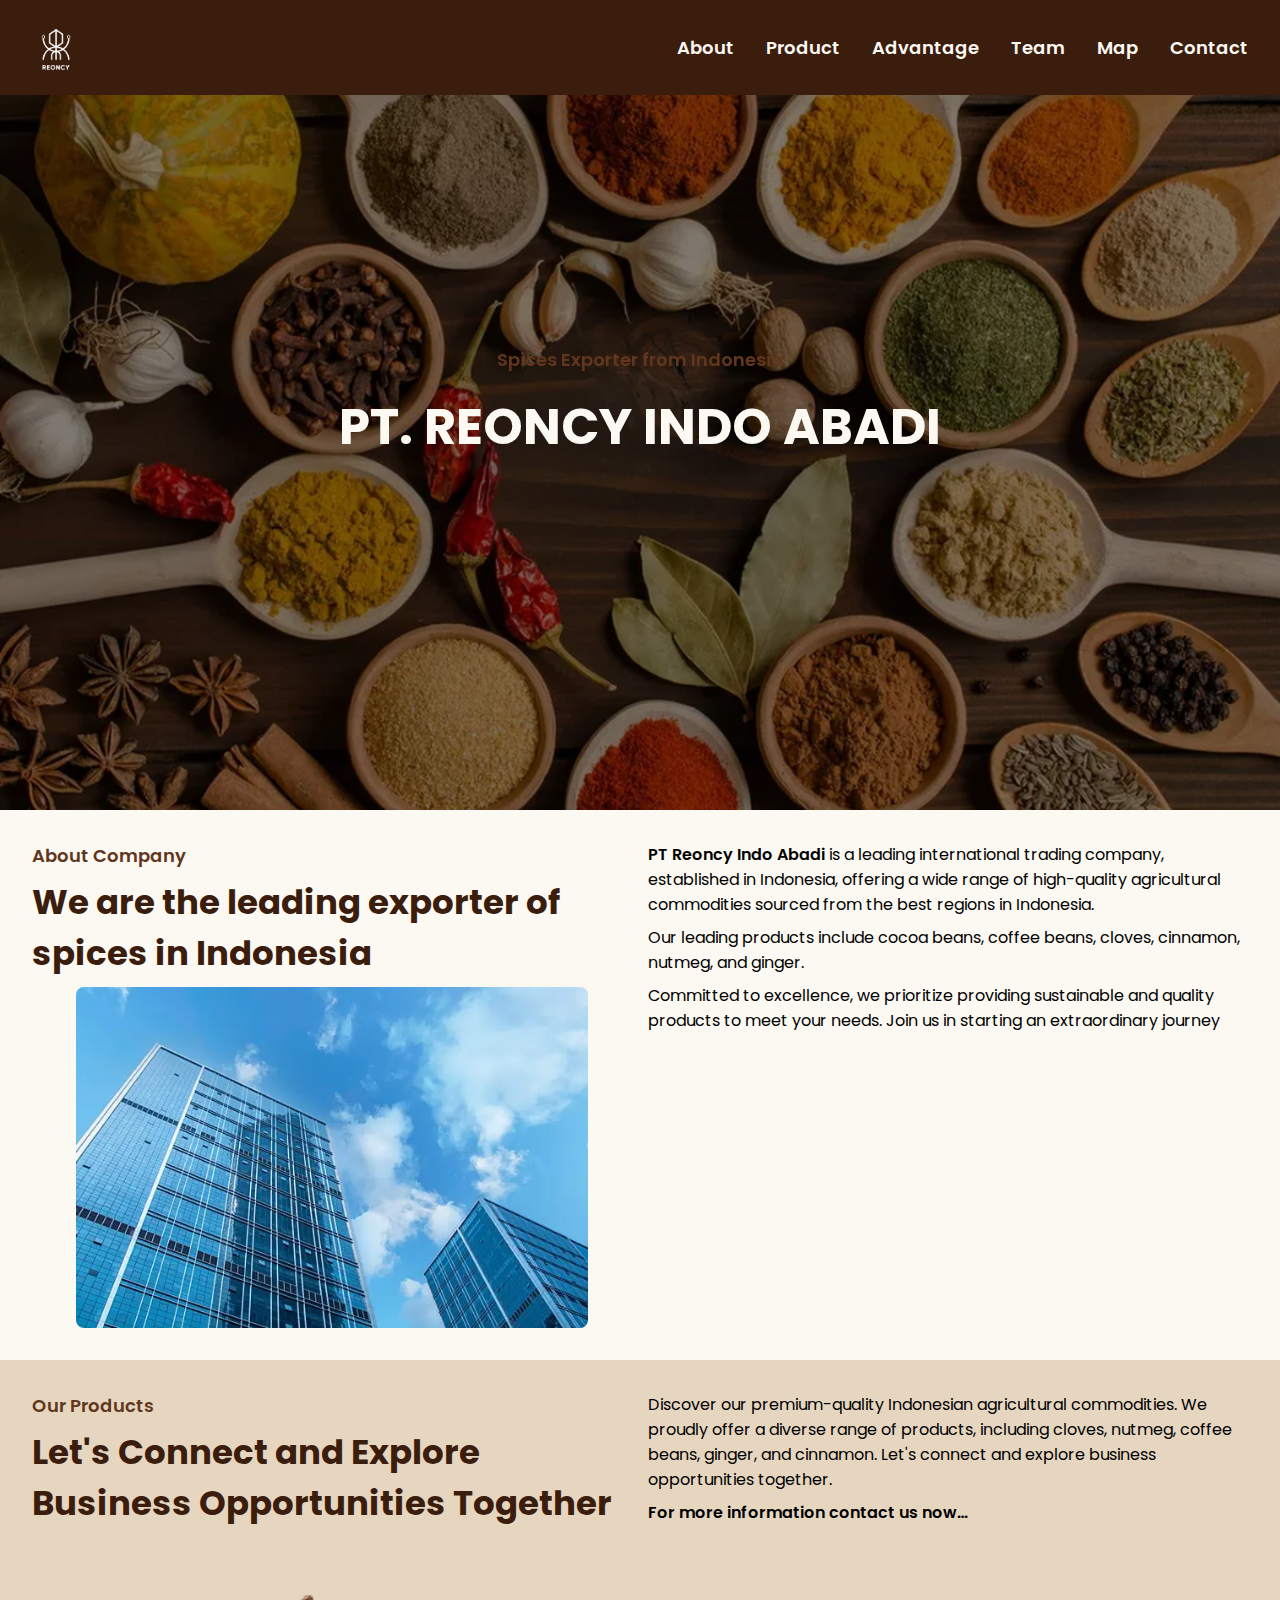
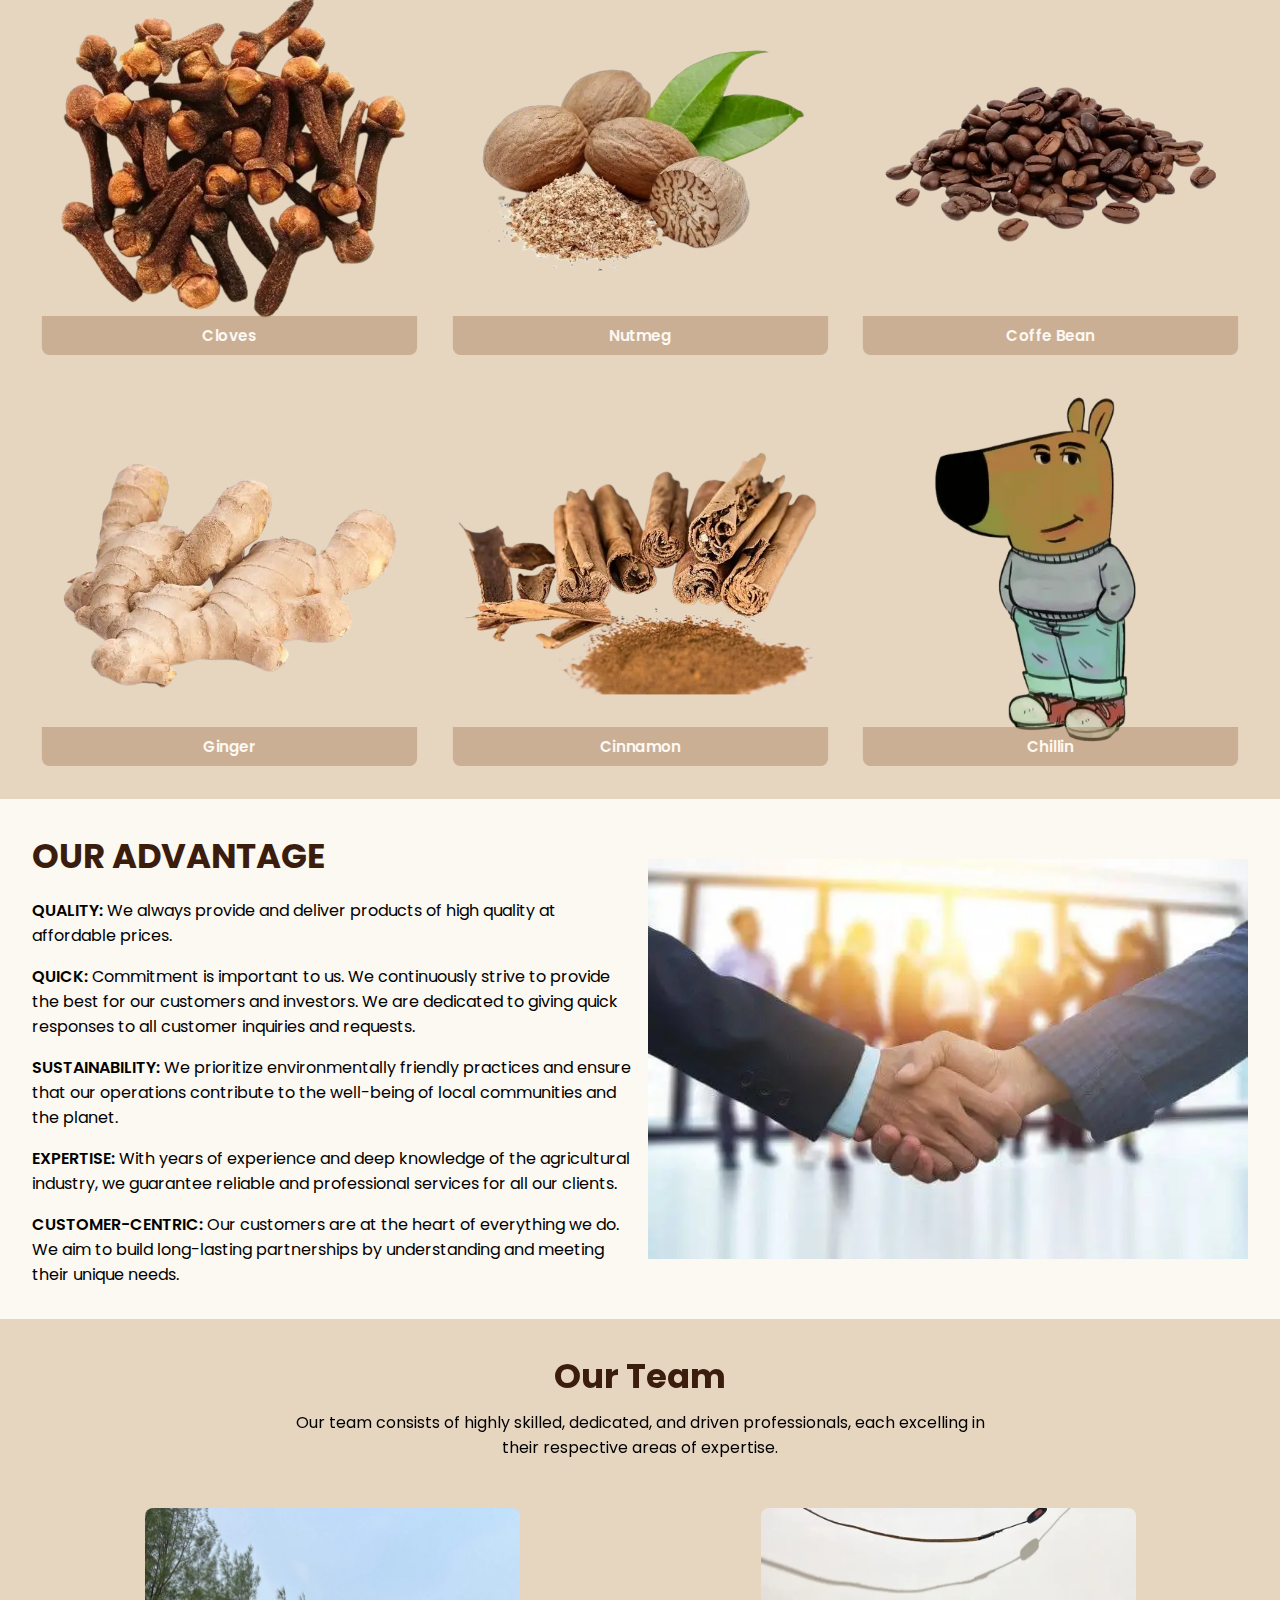
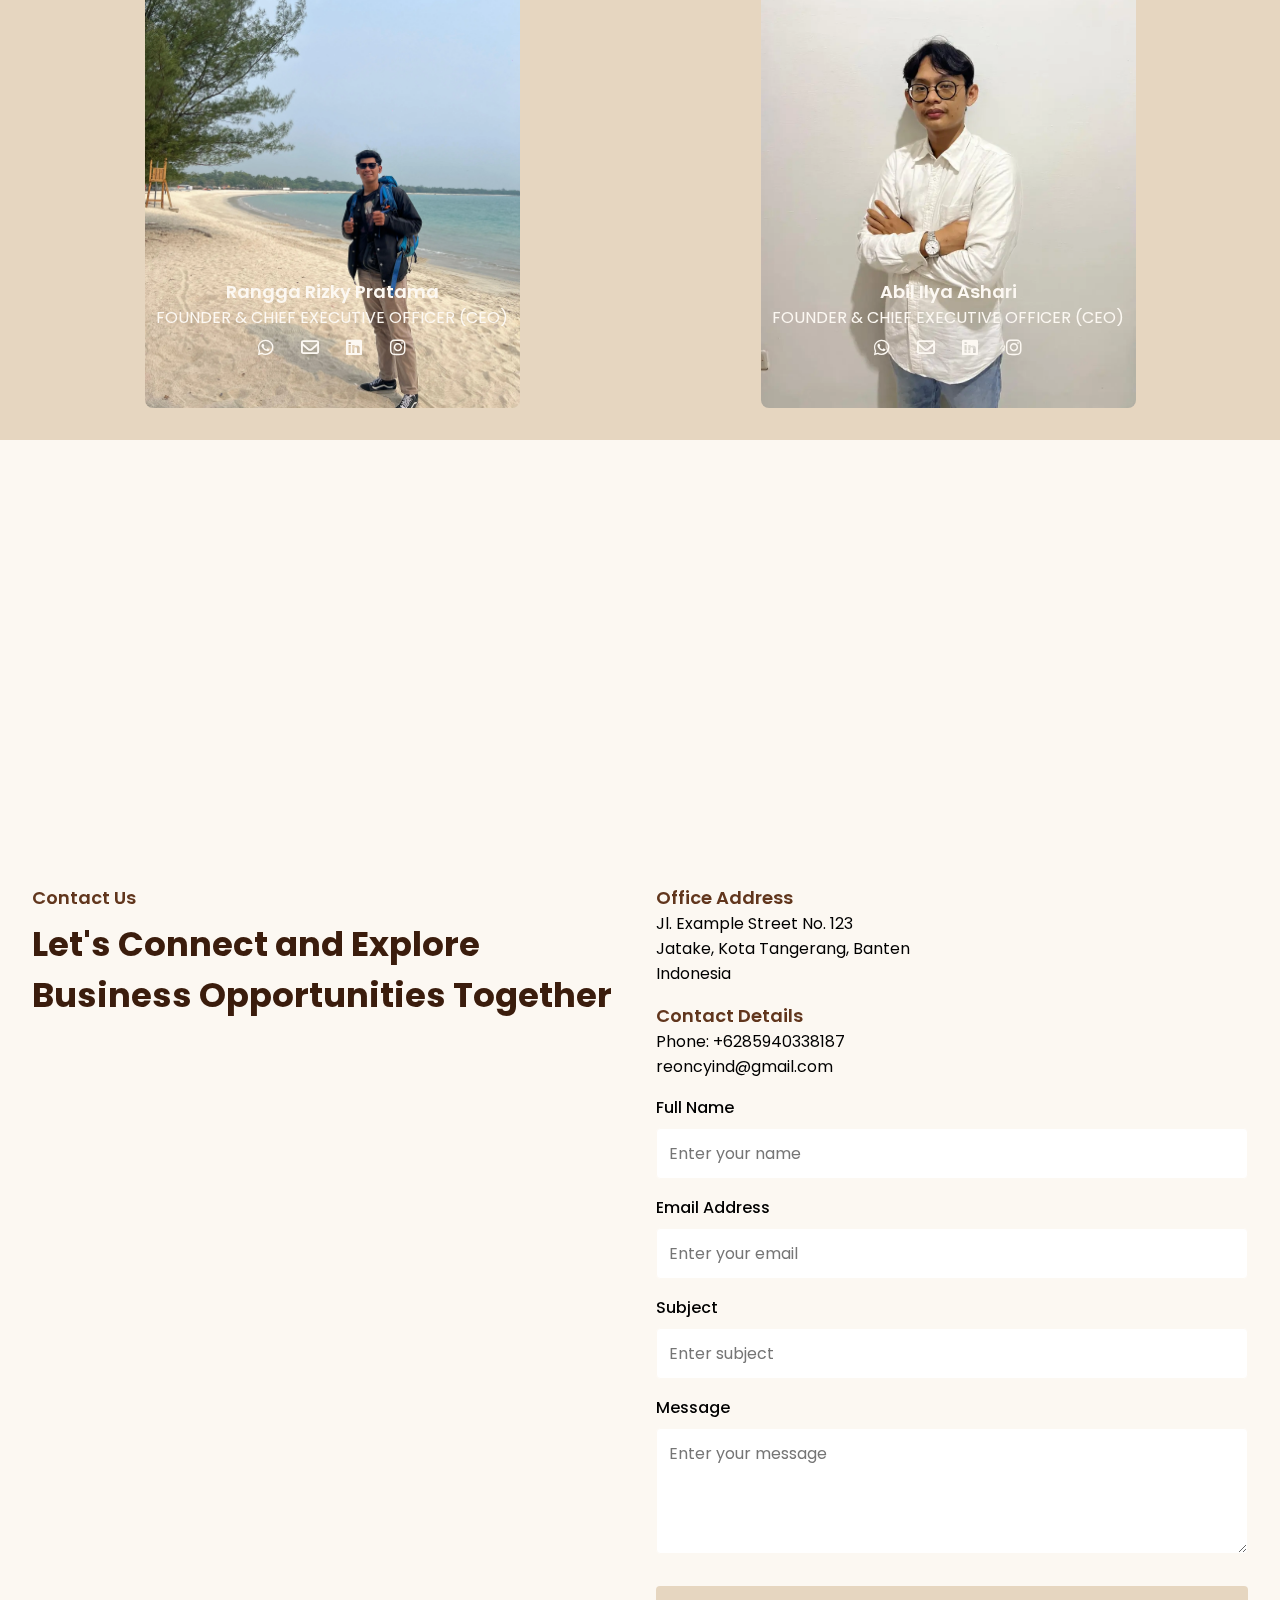
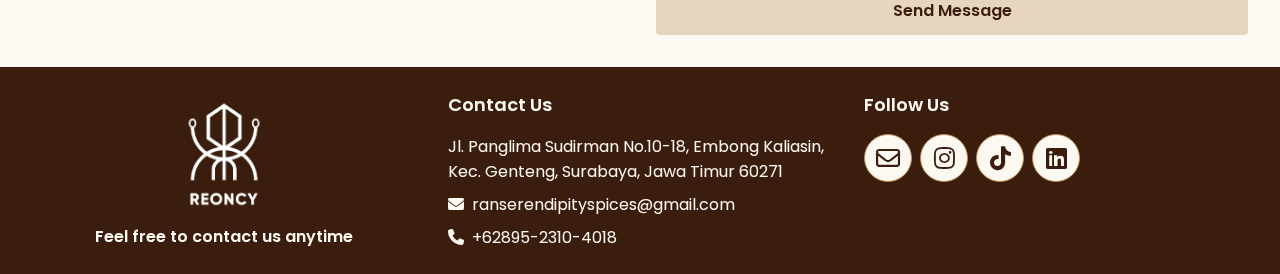
==== commit da99053c: "fix: map, font" ====
--- a/src/index.html
+++ b/src/index.html
@@ -14,10 +14,17 @@
     />
     <meta
       name="keywords"
-      content="spices, exporter, indonesia, cloves, nutmeg, coffee beans, ginger, cinnamon, cocoa beans"
+      content="spices, exporter, indonesia, cloves, nutmeg, coffee beans, ginger, cinnamon, cocoa beans, herbs, rempah-rempah"
     />
     <meta name="author" content="Rangga Rizky Pratama" />
     <meta name="robots" content="index, follow" />
+    <link
+      rel="sitemap"
+      type="application/xml"
+      title="Sitemap"
+      href="https://herbs-self.vercel.app/sitemap.xml"
+    />
+
     <link rel="canonical" href="https://herbs-self.vercel.app/" />
     <meta
       property="og:title"
@@ -81,13 +88,20 @@
     />
 
     <!-- font -->
-    <link rel="preconnect" href="https://fonts.googleapis.com" />
-    <link rel="preconnect" href="https://fonts.gstatic.com" crossorigin />
+    <link rel="dns-prefetch" href="https://fonts.googleapis.com" />
+    <link rel="dns-prefetch" href="https://fonts.gstatic.com" crossorigin />
     <link
       rel="preload"
       href="https://fonts.googleapis.com/css2?family=Poppins:wght@400;700&display=swap"
       as="style"
-    />
+      onload="this.onload=null;this.rel='stylesheet'"
+    />
+    <noscript>
+      <link
+        rel="stylesheet"
+        href="https://fonts.googleapis.com/css2?family=Poppins:wght@400;700&display=swap"
+      />
+    </noscript>
 
     <!-- css -->
     <link rel="stylesheet" href="styles/style.css" />
@@ -104,6 +118,11 @@
       media="print"
       onload="this.media='all'"
     />
+    <script>
+      window.gm_authFailure = function () {
+        console.log("Google Maps failed to load");
+      };
+    </script>
 
     <script type="module" src="js/main.js" defer></script>
     <script
@@ -124,13 +143,19 @@
         "@context": "https://schema.org",
         "@type": "Organization",
         "name": "PT. Reoncy Indo Abadi",
+        "description": "PT. REONCY INDO ABADI adalah perusahaan trading internasional terkemuka yang menawarkan komoditas pertanian berkualitas tinggi dari Indonesia, termasuk rempah-rempah, kopi, dan produk herbal.",
         "url": "https://herbs-self.vercel.app/",
         "logo": "https://herbs-self.vercel.app/assets/images/logo-edited.webp",
-        "contactPoint": {
-          "@type": "ContactPoint",
-          "telephone": "+6285940338187",
-          "contactType": "Customer Service"
-        },
+        "image": ["https://herbs-self.vercel.app/assets/images/hero.webp"],
+        "contactPoint": [
+          {
+            "@type": "ContactPoint",
+            "telephone": "+6285940338187",
+            "contactType": "customer service",
+            "areaServed": ["ID", "worldwide"],
+            "availableLanguage": ["id", "en"]
+          }
+        ],
         "address": {
           "@type": "PostalAddress",
           "streetAddress": "Jl. Contoh No.123",
@@ -139,6 +164,37 @@
           "postalCode": "12345",
           "addressCountry": "ID"
         },
+        "geo": {
+          "@type": "GeoCoordinates",
+          "latitude": "-6.xxx",
+          "longitude": "106.xxx"
+        },
+        "openingHoursSpecification": [
+          {
+            "@type": "OpeningHoursSpecification",
+            "dayOfWeek": [
+              "Monday",
+              "Tuesday",
+              "Wednesday",
+              "Thursday",
+              "Friday"
+            ],
+            "opens": "09:00",
+            "closes": "17:00"
+          }
+        ],
+        "priceRange": "$$",
+        "areaServed": {
+          "@type": "GeoCircle",
+          "geoMidpoint": {
+            "@type": "GeoCoordinates",
+            "latitude": "-6.xxx",
+            "longitude": "106.xxx"
+          },
+          "geoRadius": "50000"
+        },
+        "foundingDate": "YYYY",
+        "keywords": "spices, exporter, indonesia, cloves, nutmeg, coffee beans, ginger, cinnamon, cocoa beans, herbs, rempah-rempah, ekspor rempah",
         "sameAs": [
           "https://facebook.com/your-page",
           "https://twitter.com/your-page",
@@ -536,6 +592,7 @@
                   href="https://wa.me/+6289647731359"
                   target="_blank"
                   aria-label="Whatsapp"
+                  rel="noopener noreferrer"
                 >
                   <i class="fa-brands fa-whatsapp"></i>
                 </a>
@@ -543,6 +600,7 @@
                   href="mailto:rizkyrangga6969@gmail.com"
                   target="_blank"
                   aria-label="Email"
+                  rel="noopener noreferrer"
                 >
                   <i class="fa-regular fa-envelope"></i>
                 </a>
@@ -554,6 +612,7 @@
                   href="https://www.instagram.com/rizkyranggap.22/"
                   target="_blank"
                   aria-label="Instagram"
+                  rel="noopener noreferrer"
                 >
                   <i class="fa-brands fa-instagram"></i>
                 </a>
@@ -578,6 +637,7 @@
                   href="https://wa.me/628978526362"
                   target="_blank"
                   aria-label="Whatsapp"
+                  rel="noopener noreferrer"
                 >
                   <i class="fa-brands fa-whatsapp"></i>
                 </a>
@@ -585,6 +645,7 @@
                   href="mailto:abililya6699@gmail.com"
                   target="_blank"
                   aria-label="Email"
+                  rel="noopener noreferrer"
                 >
                   <i class="fa-regular fa-envelope"></i>
                 </a>
@@ -595,6 +656,7 @@
                   href="https://www.instagram.com/abililyaas/"
                   target="_blank"
                   aria-label="Instagram"
+                  rel="noopener noreferrer"
                 >
                   <i class="fa-brands fa-instagram"></i>
                 </a>
@@ -735,6 +797,7 @@
                 href="mailto:reoncyind@gmail.com"
                 target="_blank"
                 aria-label="Email"
+                rel="noopener noreferrer"
               >
                 <i class="fa-regular fa-envelope"></i>
               </a>
@@ -744,6 +807,7 @@
                 href="https://www.instagram.com/reoncyind/"
                 target="_blank"
                 aria-label="Instagram"
+                rel="noopener noreferrer"
               >
                 <i class="fa-brands fa-instagram"></i>
               </a>
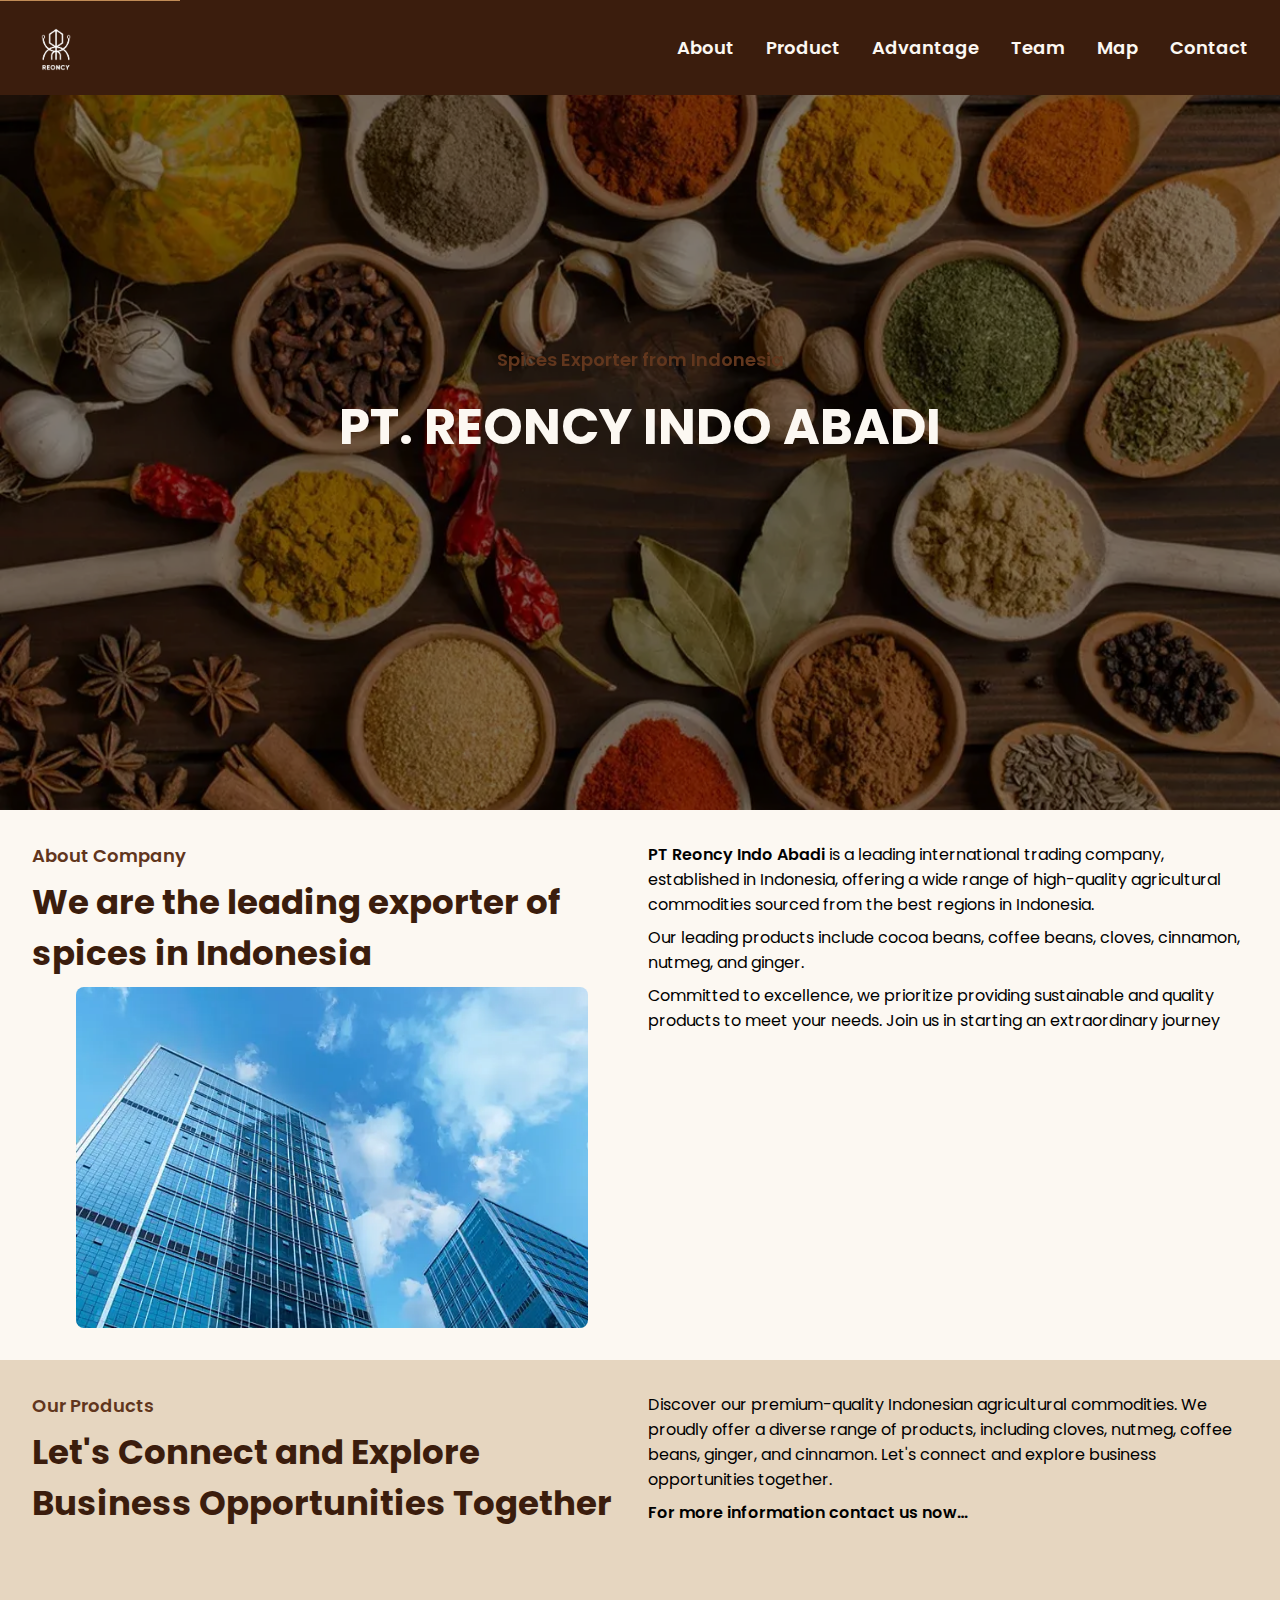
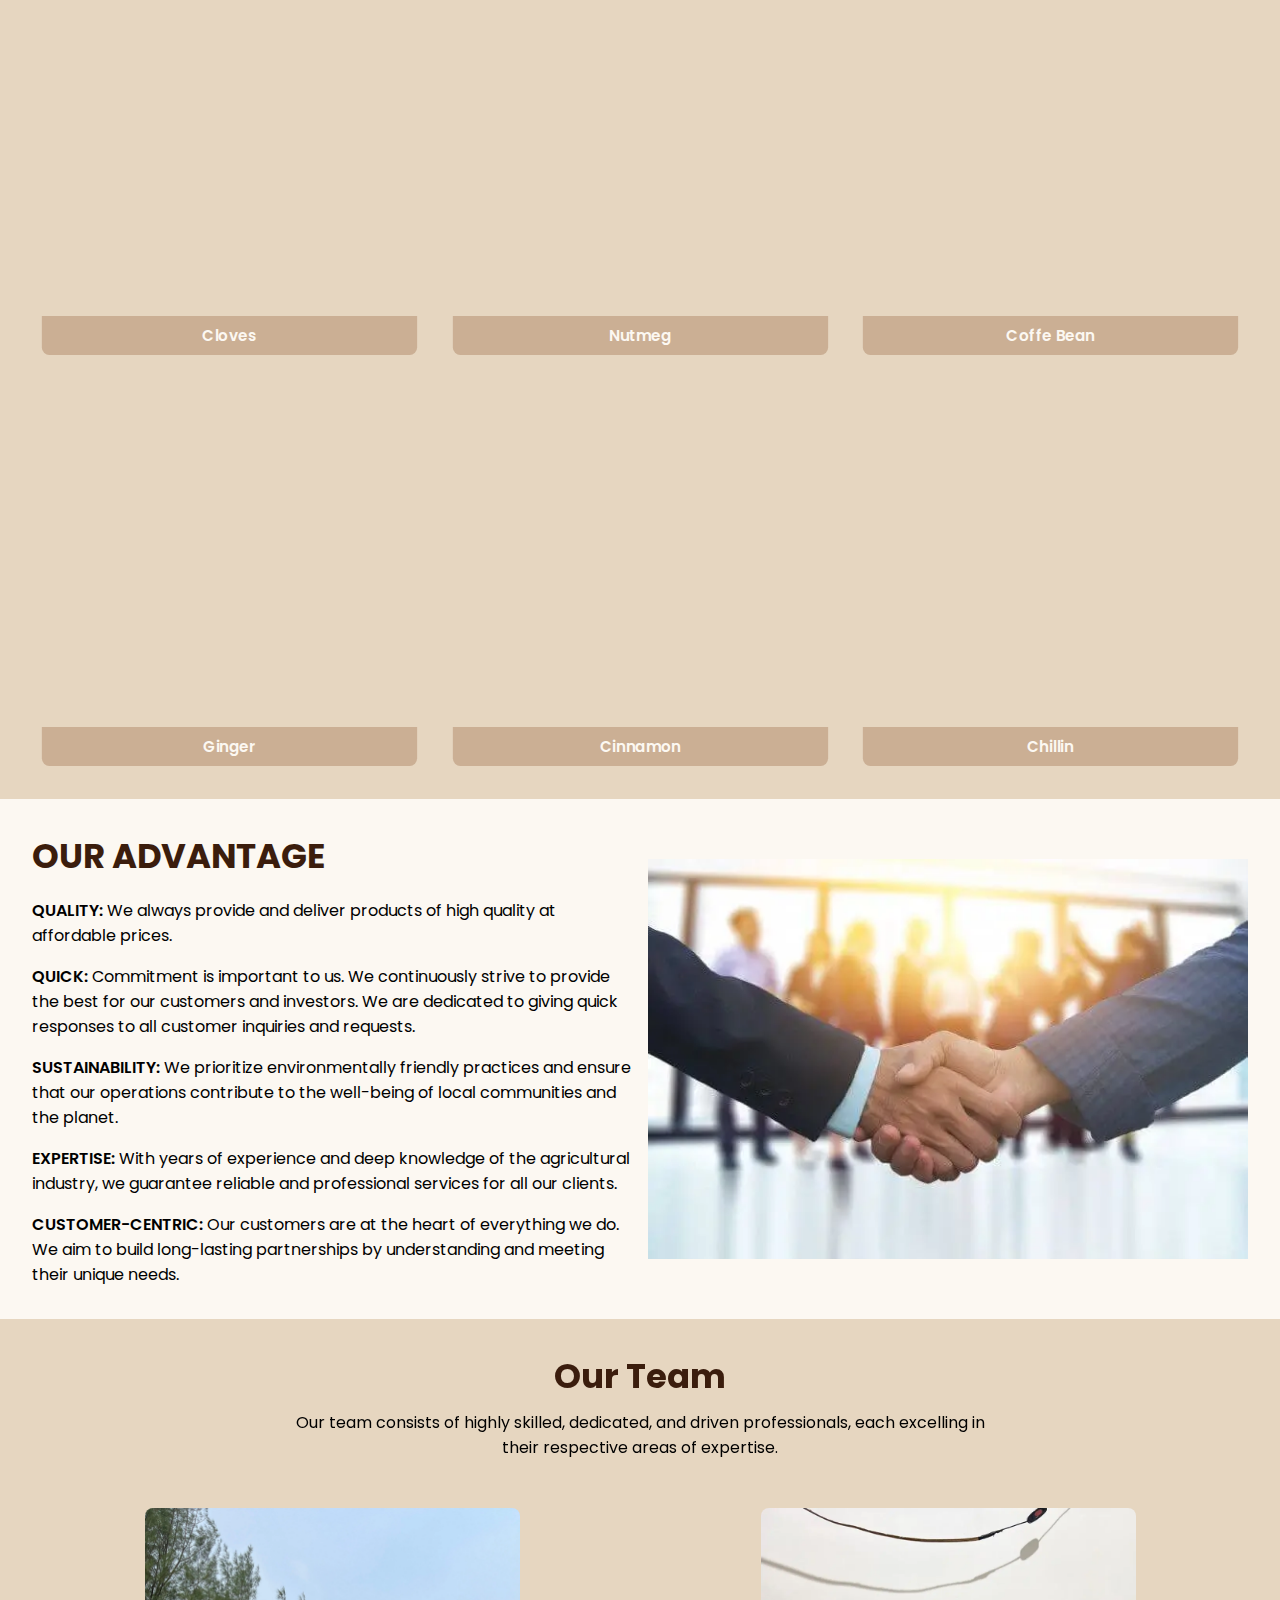
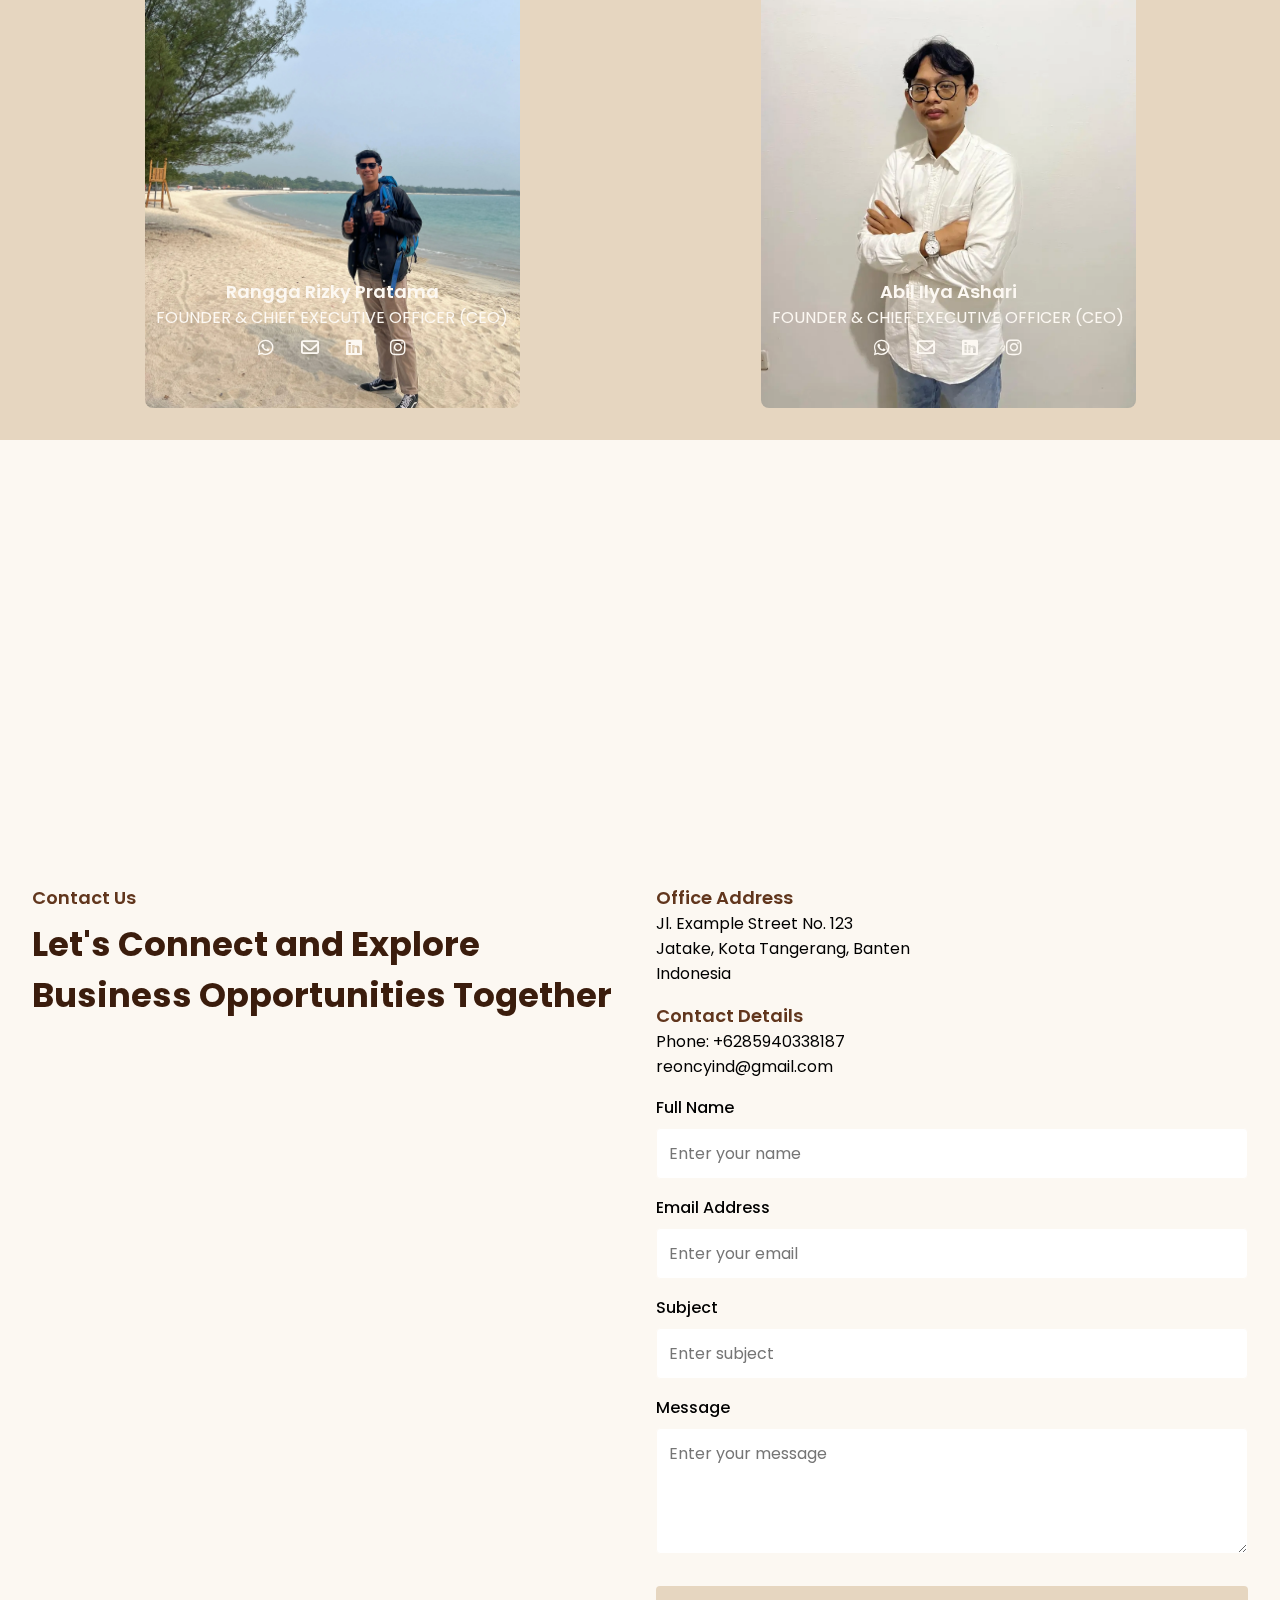
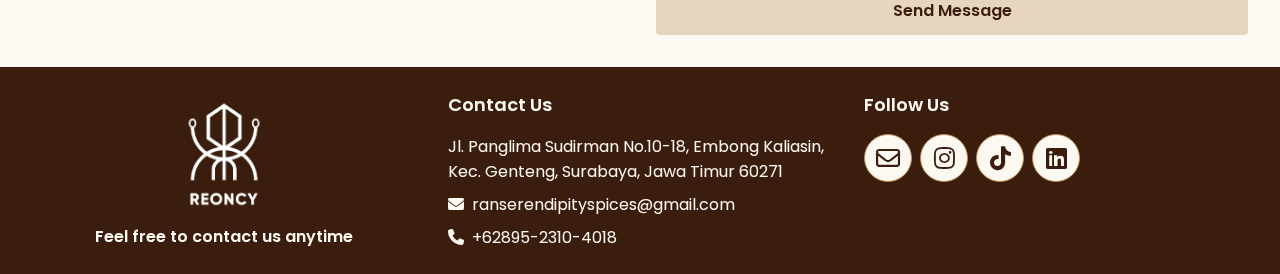
==== commit 4b9c69b0: "feat: keyboard user and test (sw, io, logging local storage, pwa)" ====
--- a/src/index.html
+++ b/src/index.html
@@ -2,7 +2,10 @@
 <html lang="en">
   <head>
     <meta charset="UTF-8" />
-    <meta name="viewport" content="width=device-width, initial-scale=1.0" />
+    <meta
+      name="viewport"
+      content="width=device-width, initial-scale=1.0, viewport-fit=cover"
+    />
     <meta
       name="google-site-verification"
       content="gq1aAEt6wUe5tEkqmfl62fA1ZTvKi38PU2sb1EnK3lw"
@@ -216,6 +219,9 @@
   </head>
 
   <body class="poppins-regular body">
+    <!-- keyboard  -->
+    <a href="#main-content" class="skip-link">Skip to main content</a>
+
     <!-- modal -->
     <div class="modal-container hidden">
       <div class="inner-modal-product space-y-6">
@@ -355,7 +361,7 @@
             height="48"
           />
         </a>
-        <nav>
+        <nav arial-label="Main navigation">
           <ul class="container-nav">
             <li><a class="sub-title" href="#about">About</a></li>
             <li><a class="sub-title" href="#product">Product</a></li>
@@ -368,7 +374,10 @@
             <i class="fa-solid fa-bars title"></i>
           </button>
         </nav>
-        <div class="container container-mobile-nav hidden">
+        <nav
+          class="container container-mobile-nav hidden"
+          aria-label="Mobile navigation"
+        >
           <ul>
             <li>
               <button class="toggle-nav-btn" aria-label="Toggle Navigation">
@@ -382,7 +391,7 @@
             <li><a class="title" href="#map">Map</a></li>
             <li><a class="title" href="#contact">Contact</a></li>
           </ul>
-        </div>
+        </nav>
       </header>
       <section id="hero" class="hero-container">
         <span class="sub-title">Spices Exporter from Indonesia</span>
@@ -401,7 +410,7 @@
     </div>
 
     <!-- main -->
-    <main>
+    <main id="main-content">
       <section id="about" class="wrapper-about container">
         <div class="container-left-about inner-about">
           <span class="sub-title">About Company </span>
@@ -454,71 +463,145 @@
           </a>
         </div>
         <div class="container-bottom-product">
-          <div class="bottom-product-item" data-id="cloves">
+          <article class="bottom-product-item" data-id="cloves">
             <img
               loading="lazy"
-              src="assets/images/products/cloves-2.webp"
+              src="[data-uri]"
+              data-src="assets/images/products/cloves-2.webp"
               alt="Cloves"
               width="100%"
               height="auto"
+              class="lazy"
             />
+            <noscript>
+              <img
+                src="assets/images/products/cloves-2.webp"
+                alt="Cloves"
+                width="100%"
+                height="auto"
+              />
+            </noscript>
+
             <p>Cloves</p>
-          </div>
-          <div class="bottom-product-item" data-title="Nutmeg" data-id="nutmeg">
+          </article>
+          <article
+            class="bottom-product-item"
+            data-title="Nutmeg"
+            data-id="nutmeg"
+          >
             <img
               loading="lazy"
-              src="assets/images/products/nutmeg-2.webp"
+              src="[data-uri]"
+              data-src="assets/images/products/nutmeg-2.webp"
               alt="Nutmeg"
               width="100%"
               height="auto"
+              class="lazy"
             />
+            <noscript>
+              <img
+                src="assets/images/products/nutmeg-2.webp"
+                alt="Nutmeg"
+                width="100%"
+                height="auto"
+              />
+            </noscript>
+
             <p>Nutmeg</p>
-          </div>
+          </article>
 
           <div
+            article
             class="bottom-product-item"
             data-title="Coffe Bean"
             data-id="coffeeBean"
           >
             <img
               loading="lazy"
-              src="assets/images/products/coffe-beans.webp"
-              alt="Coffe Bean"
+              src="[data-uri]"
+              data-src="assets/images/products/coffe-beans.webp"
+              alt="Coffe Beans"
               width="100%"
               height="auto"
+              class="lazy"
             />
+            <noscript>
+              <img
+                src="assets/images/products/coffe-beans.webp"
+                alt="Coffe Beans"
+                width="100%"
+                height="auto"
+              />
+            </noscript>
+
             <p>Coffe Bean</p>
           </div>
-          <div class="bottom-product-item" data-title="Ginger" data-id="ginger">
+          <article
+            class="bottom-product-item"
+            data-title="Ginger"
+            data-id="ginger"
+          >
             <img
               loading="lazy"
-              src="assets/images/products/ginger.webp"
+              src="[data-uri]"
+              data-src="assets/images/products/ginger.webp"
               alt="Ginger"
               width="100%"
               height="auto"
+              class="lazy"
             />
+            <noscript>
+              <img
+                src="assets/images/products/ginger.webp"
+                alt="Ginger"
+                width="100%"
+                height="auto"
+              />
+            </noscript>
+
             <p>Ginger</p>
-          </div>
-          <div class="bottom-product-item" data-id="cinnamon">
+          </article>
+          <article class="bottom-product-item" data-id="cinnamon">
             <img
               loading="lazy"
-              src="assets/images/products/cinamon.webp"
+              src="[data-uri]"
+              data-src="assets/images/products/cinamon.webp"
               alt="Cinamon"
               width="100%"
               height="auto"
+              class="lazy"
             />
+            <noscript>
+              <img
+                src="assets/images/products/cinamon.webp"
+                alt="Cinamon"
+                width="100%"
+                height="auto"
+              />
+            </noscript>
+
             <p>Cinnamon</p>
-          </div>
-          <div class="bottom-product-item" data-id="chillin">
+          </article>
+          <article class="bottom-product-item" data-id="chillin">
             <img
               loading="lazy"
-              src="assets/images/chill.webp"
-              alt="Item"
+              src="[data-uri]"
+              data-src="assets/images/chill.webp"
+              alt="Chillin"
               width="100%"
               height="auto"
+              class="lazy"
             />
+            <noscript>
+              <img
+                src="assets/images/chill.webp"
+                alt="Chillin"
+                width="100%"
+                height="auto"
+              />
+            </noscript>
             <p>Chillin</p>
-          </div>
+          </article>
         </div>
       </section>
       <section id="advantage" class="wrapper-advantage container">
@@ -712,6 +795,7 @@
                 name="Name"
                 placeholder="Enter your name"
                 required
+                autocomplete="name"
               />
             </div>
 
@@ -722,6 +806,7 @@
                 id="email"
                 name="Email"
                 placeholder="Enter your email"
+                autocomplete="email"
                 required
               />
             </div>
--- a/src/styles/style.css
+++ b/src/styles/style.css
@@ -67,6 +67,32 @@
   --card-background: var(--coffee-cream);
 }
 
+/* keyboard */
+.skip-link {
+  position: absolute;
+  top: -40px;
+  left: 0;
+  background: var(--bg-golden);
+  color: white;
+  padding: 8px;
+  z-index: 100;
+  transition: top 0.3s;
+}
+
+.skip-link:focus {
+  top: 0;
+}
+
+/* interaction */
+.lazy {
+  opacity: 0;
+  transition: opacity 0.3s ease-in-out;
+}
+
+.lazy.loaded {
+  opacity: 1;
+}
+
 /* header and hero  */
 .header-hero-wrapper {
   min-height: 90vh;
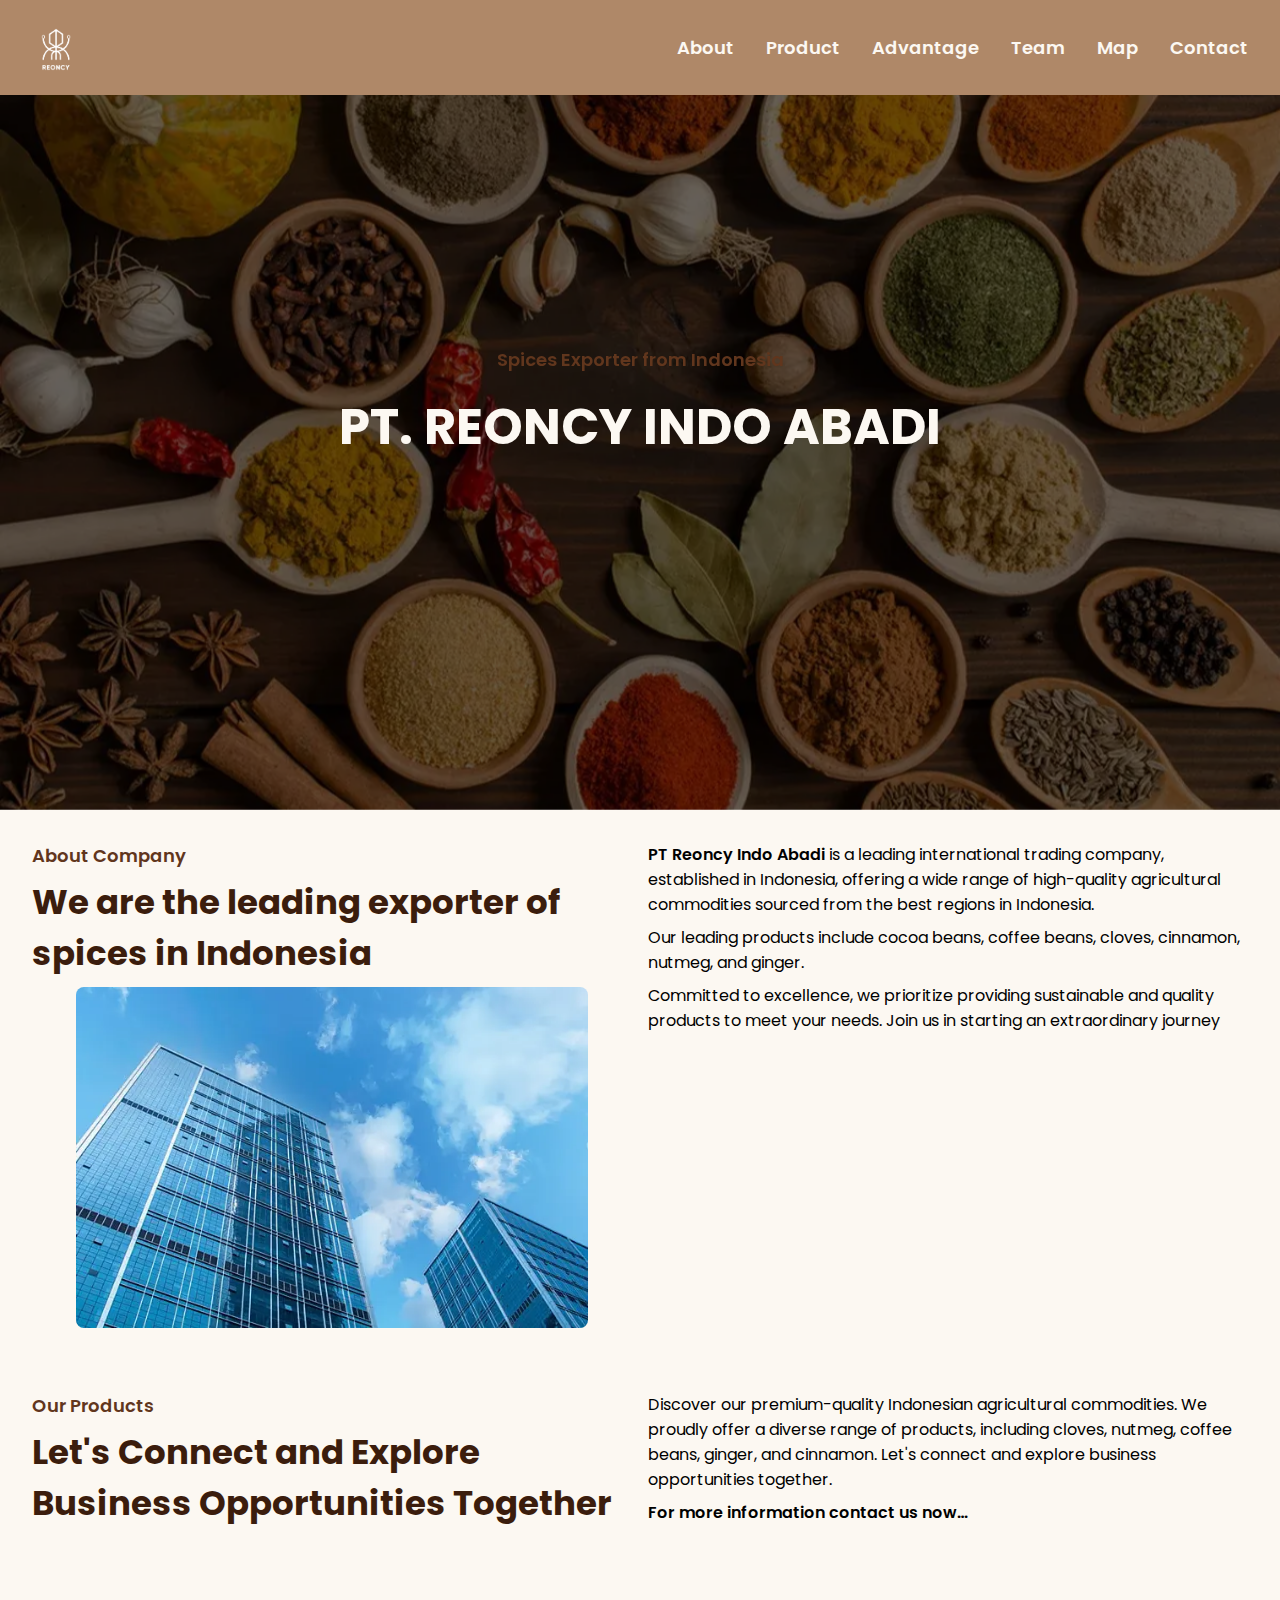
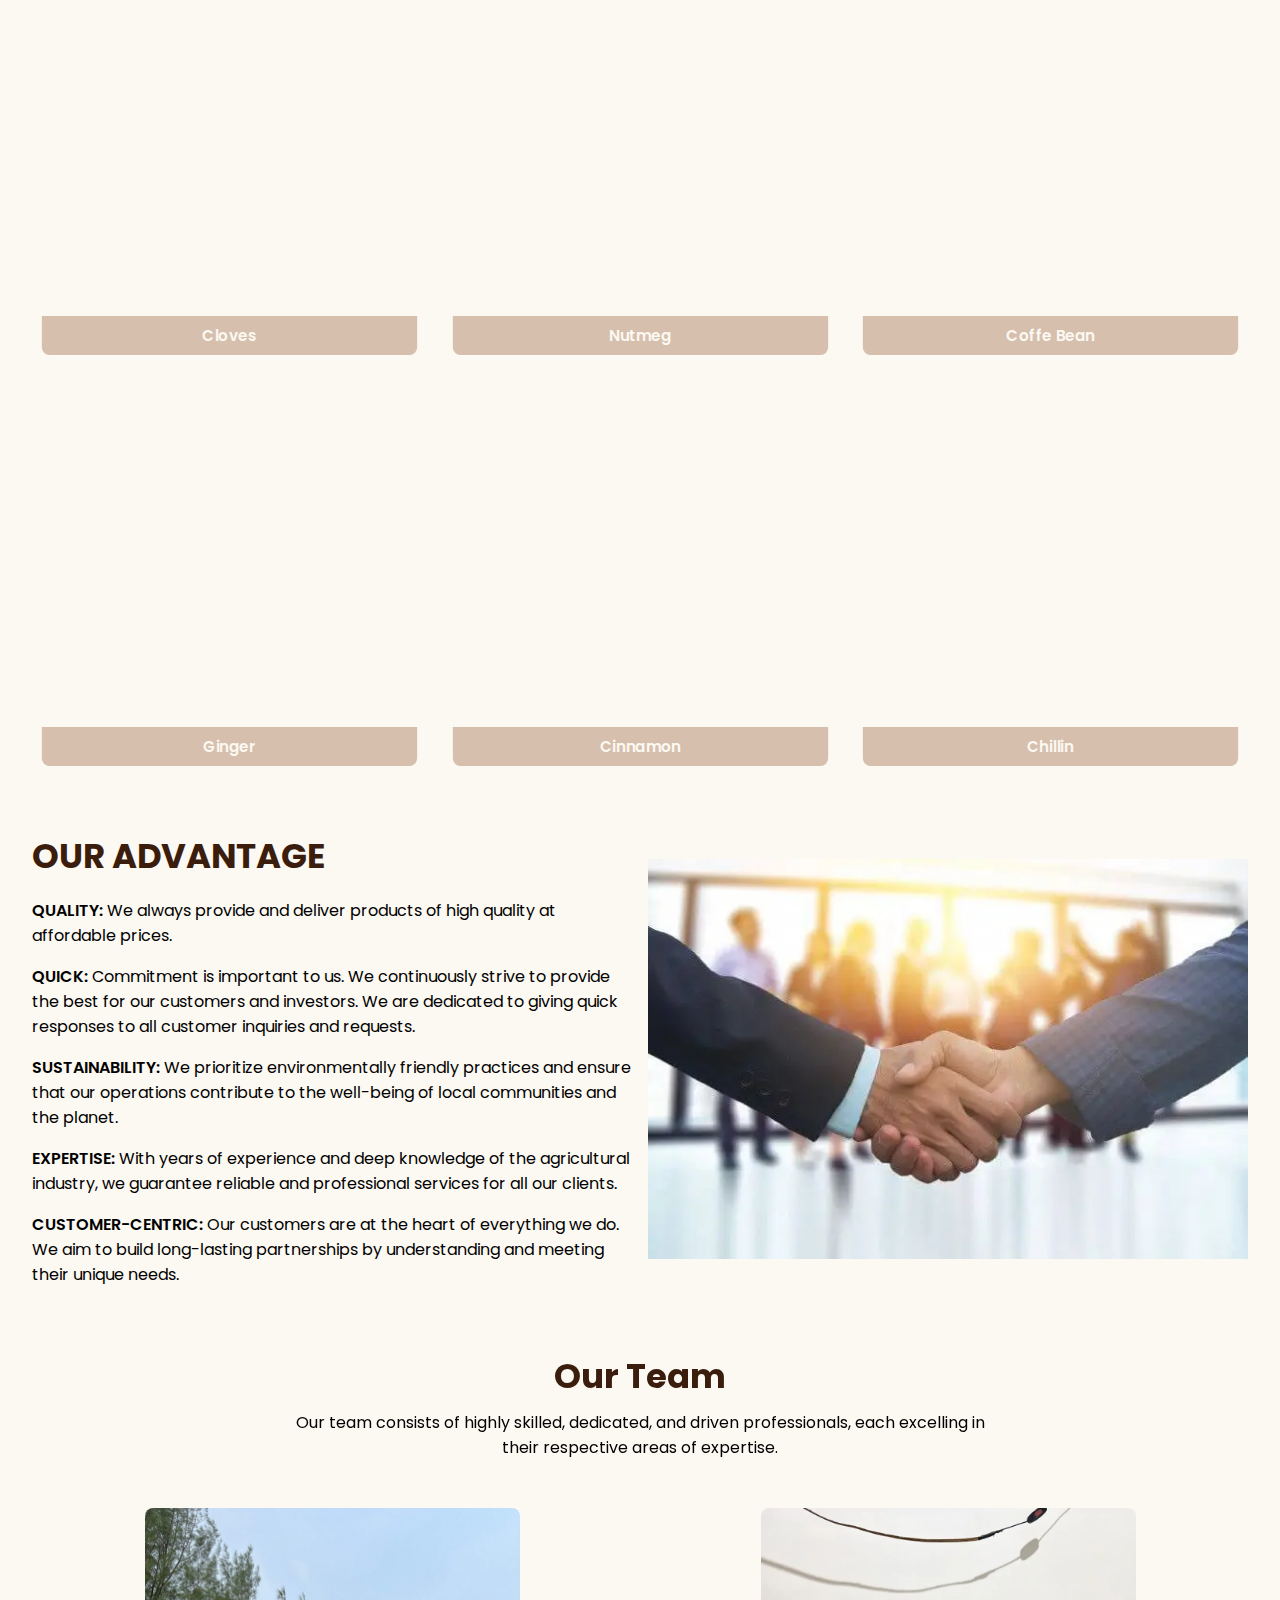
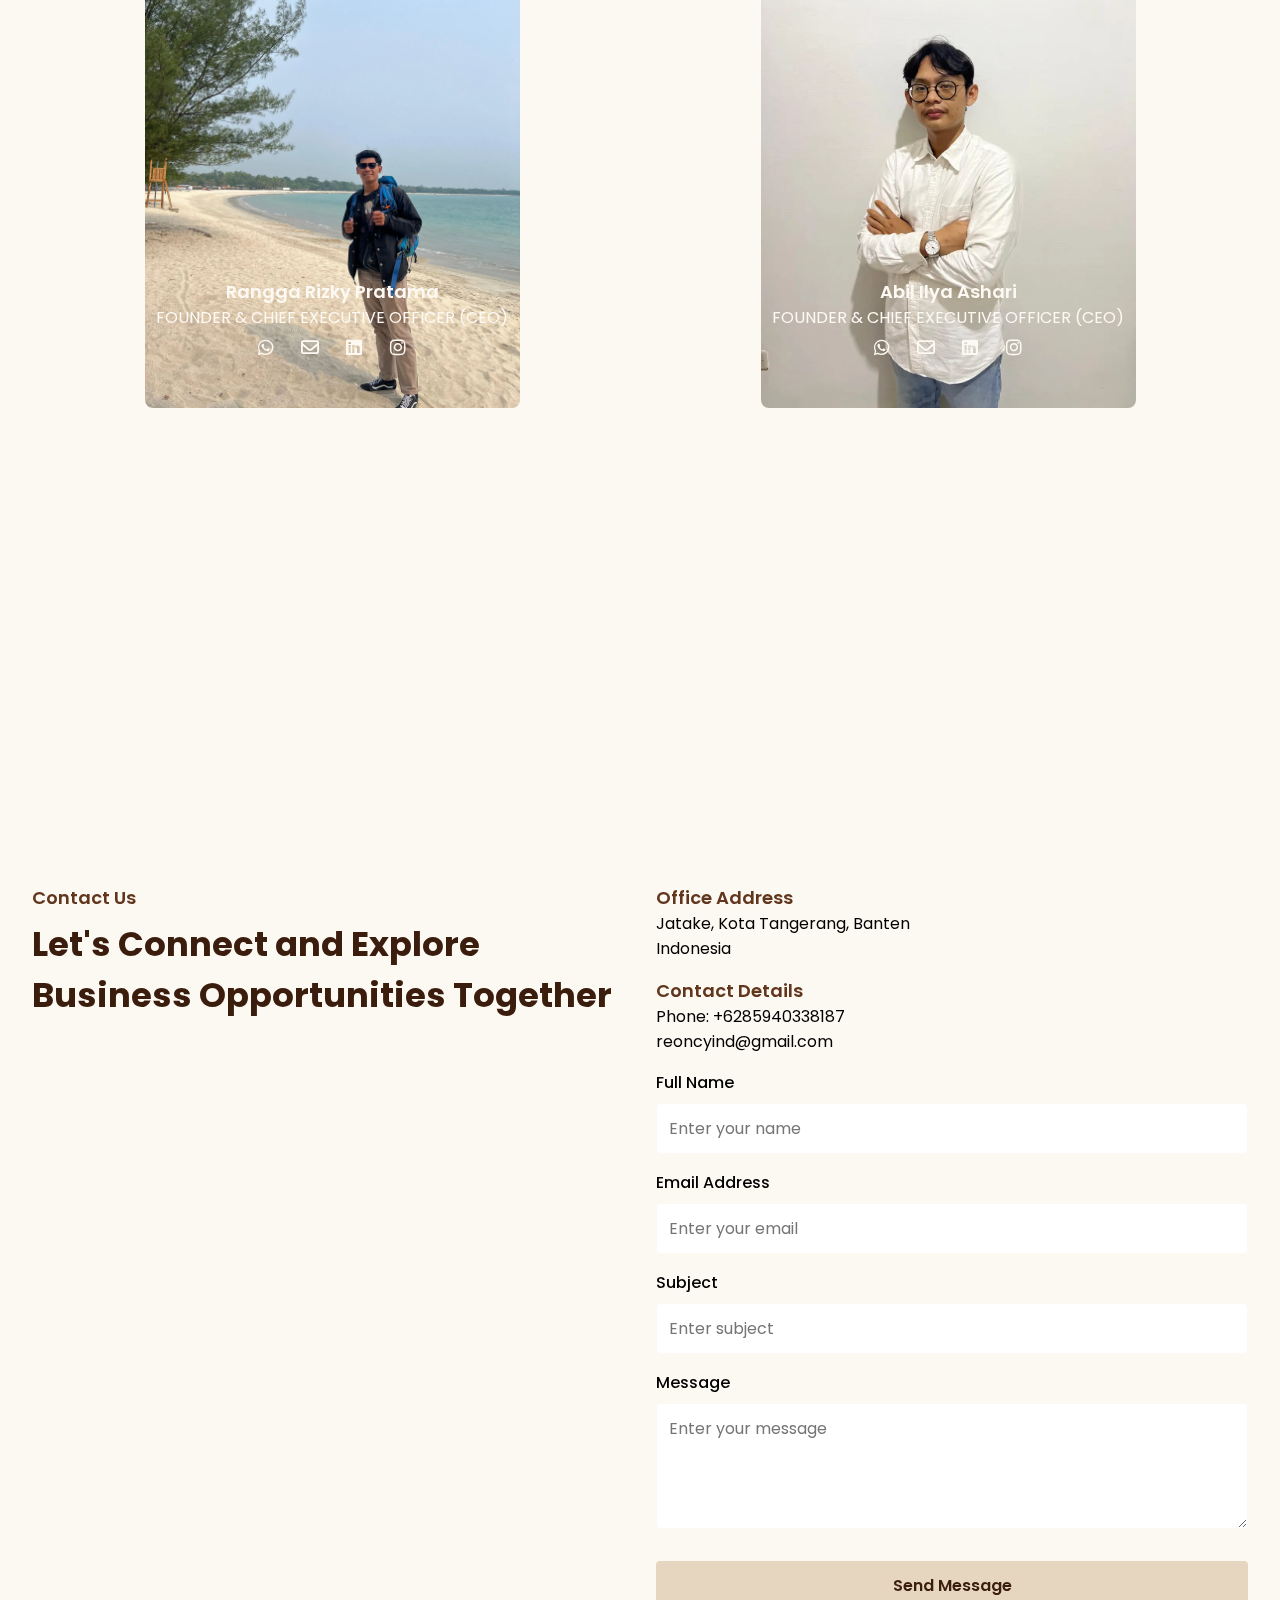
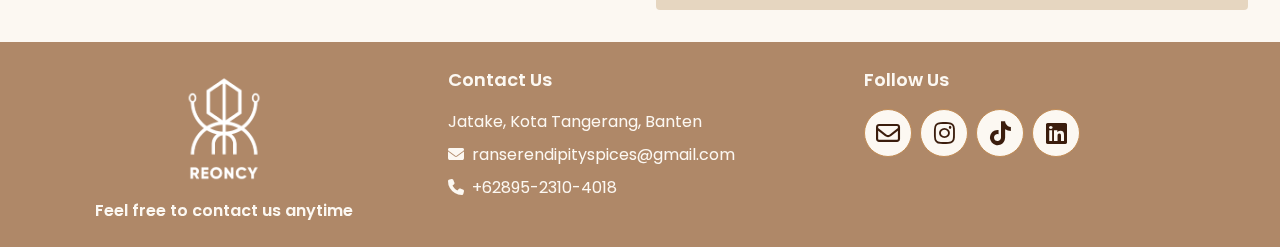
==== commit e30776bb: "fix: color" ====
--- a/src/index.html
+++ b/src/index.html
@@ -19,6 +19,16 @@
       name="keywords"
       content="spices, exporter, indonesia, cloves, nutmeg, coffee beans, ginger, cinnamon, cocoa beans, herbs, rempah-rempah"
     />
+    <link
+      rel="icon"
+      href="/src/assets/favicon/favicon-32x32.png"
+      type="image/x-icon"
+    />
+    <link
+      rel="icon"
+      href="/src/assets/favicon/favicon-32x32.png"
+      type="image/x-icon"
+    />
     <meta name="author" content="Rangga Rizky Pratama" />
     <meta name="robots" content="index, follow" />
     <link
@@ -59,7 +69,7 @@
     />
     <meta name="msapplication-TileColor" content="#ffffff" />
     <meta name="theme-color" content="#ffffff" />
-    <title>Herbys</title>
+    <title>Herby</title>
     <!-- favicon -->
     <link
       rel="apple-touch-icon"
@@ -771,7 +781,7 @@
           <div class="contact-info flex-col gap-4">
             <div class="contact-item">
               <h3 class="sub-title">Office Address</h3>
-              <p>Jl. Example Street No. 123</p>
+
               <p>Jatake, Kota Tangerang, Banten</p>
               <p>Indonesia</p>
             </div>
@@ -860,10 +870,7 @@
         <div class="container-contact-us inner-footer">
           <h3 class="sub-title">Contact Us</h3>
           <div class="inner-contact-us">
-            <p>
-              Jl. Panglima Sudirman No.10-18, Embong Kaliasin, Kec. Genteng,
-              Surabaya, Jawa Timur 60271
-            </p>
+            <p>Jatake, Kota Tangerang, Banten</p>
             <div>
               <i class="fa-solid fa-envelope"></i>
               <p>ranserendipityspices@gmail.com</p>
--- a/src/styles/style.css
+++ b/src/styles/style.css
@@ -63,14 +63,14 @@
   /* Penggunaan untuk Komponen */
   --button-primary: var(--coffee-golden);
   --button-hover: var(--coffee-medium);
-  --nav-background: var(--coffee-dark);
+  --nav-background: var(--bg-light);
   --card-background: var(--coffee-cream);
 }
 
 /* keyboard */
 .skip-link {
   position: absolute;
-  top: -40px;
+  top: -120px;
   left: 0;
   background: var(--bg-golden);
   color: white;
@@ -100,14 +100,14 @@
   overflow-x: hidden;
 }
 .hero-image {
-  position: fixed;
+  position: absolute;
   top: 0;
   left: 0;
   z-index: -1;
   width: 100%;
-  height: 100vh;
+  height: 100%;
   object-fit: cover;
-  filter: brightness(0.5);
+  filter: brightness(0.4);
   will-change: transform;
   transform: translateZ(0);
 }
@@ -128,11 +128,11 @@
 }
 .container-nav > li > a:hover,
 .container-mobile-nav > ul > li > a:hover {
-  color: var(--text-golden);
+  color: var(--text-primary);
 }
 .container-nav > li > a.active,
 .container-mobile-nav > ul > li > a.active {
-  color: var(--text-golden);
+  color: var(--text-primary);
 }
 
 header {
@@ -248,13 +248,16 @@
 .wrapper-about,
 .wrapper-advantage,
 .wrapper-map,
-.wrapper-contact {
+.wrapper-contact,
+.wrapper-team,
+.wrapper-product {
   background-color: var(--bg-primary);
 }
+/* 
 .wrapper-product,
 .wrapper-team {
-  background-color: var(--bg-secondary);
-}
+  background-color: var(--);
+} */
 @media screen and (max-width: 768px) {
   .wrapper-about,
   .wrapper-product,
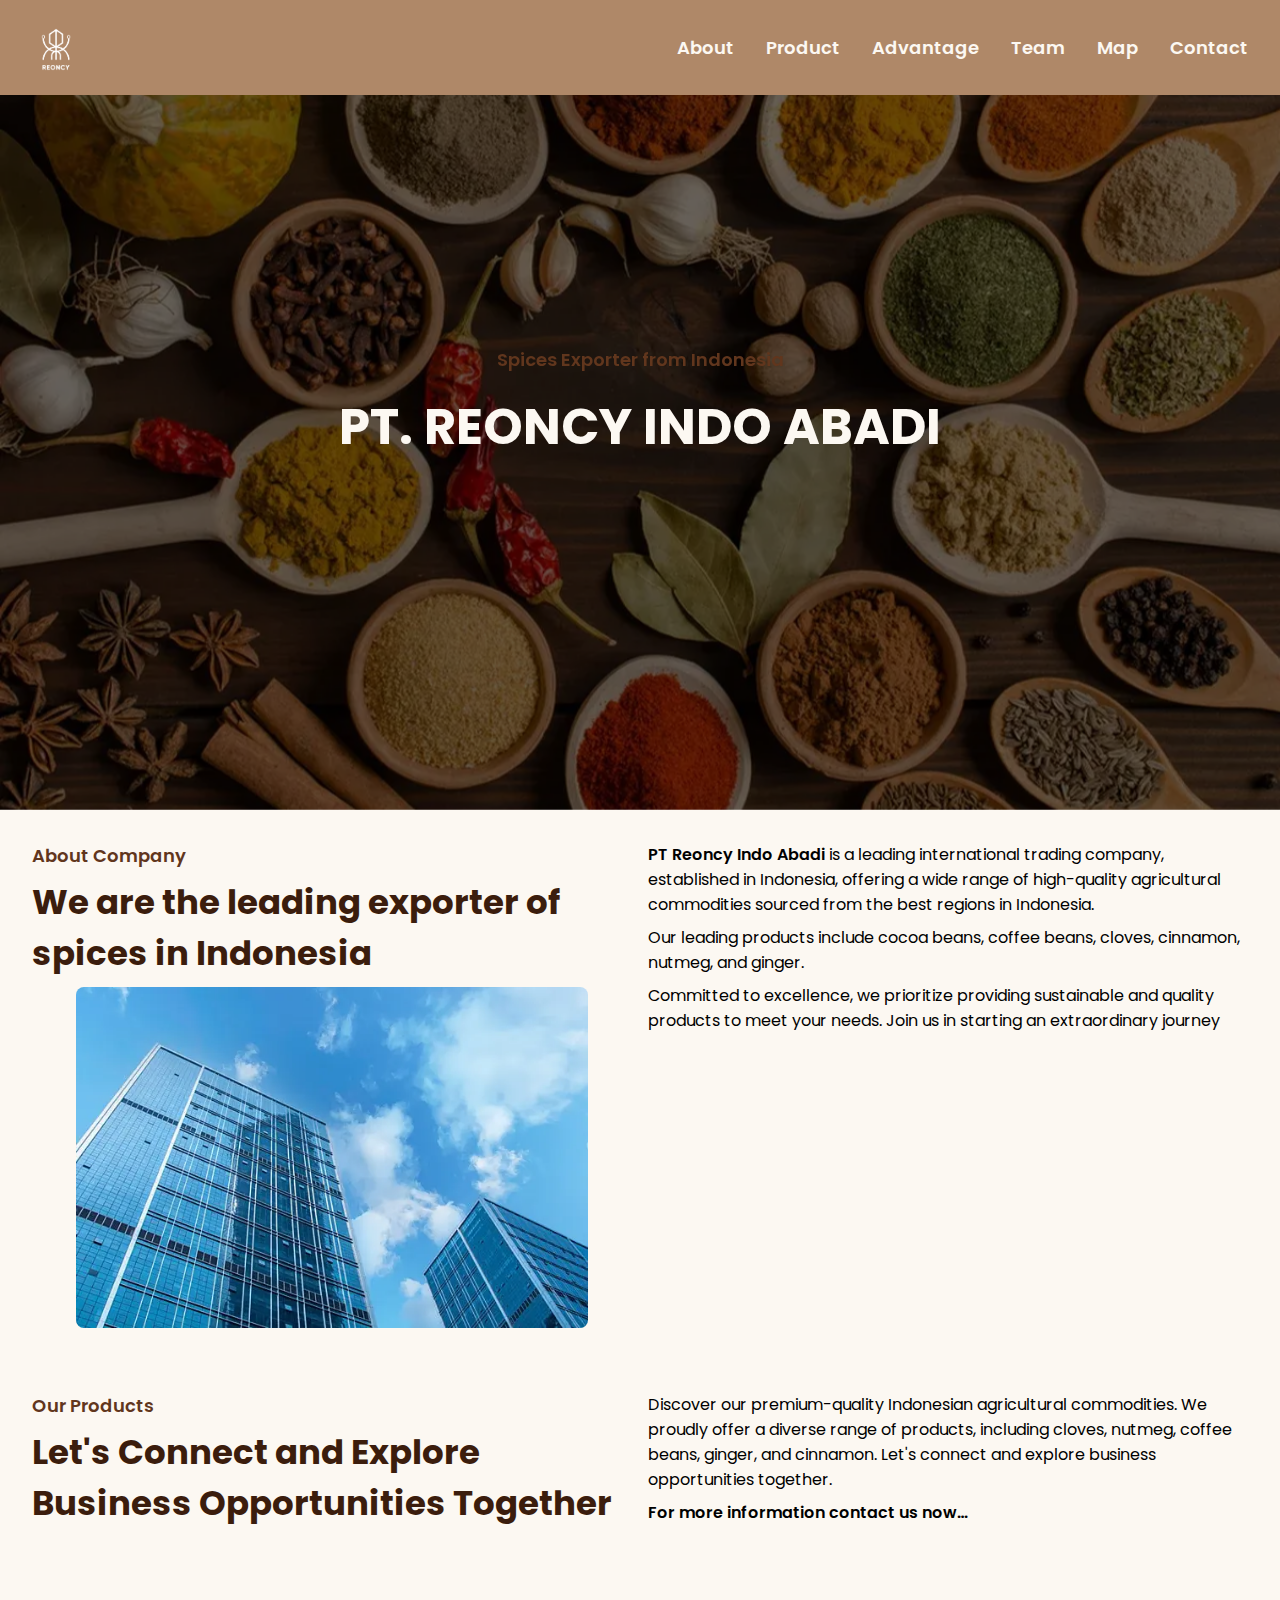
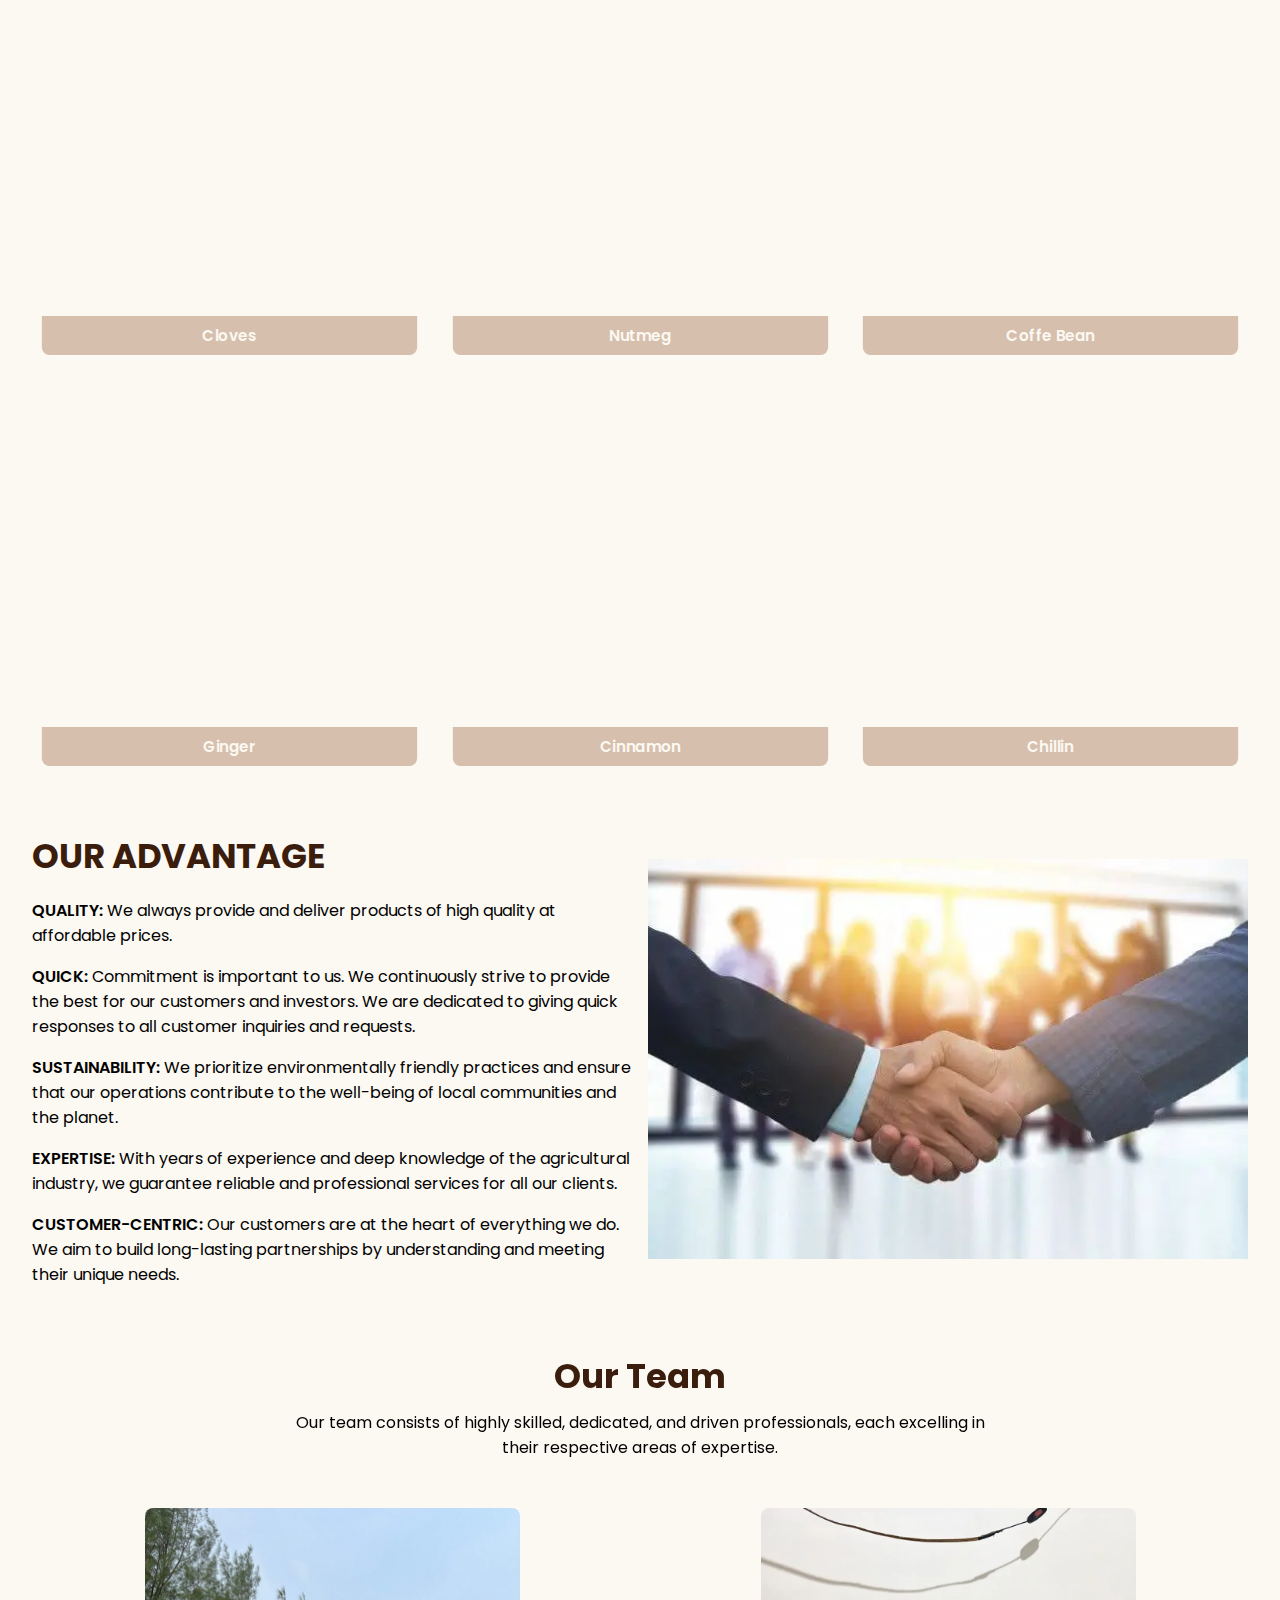
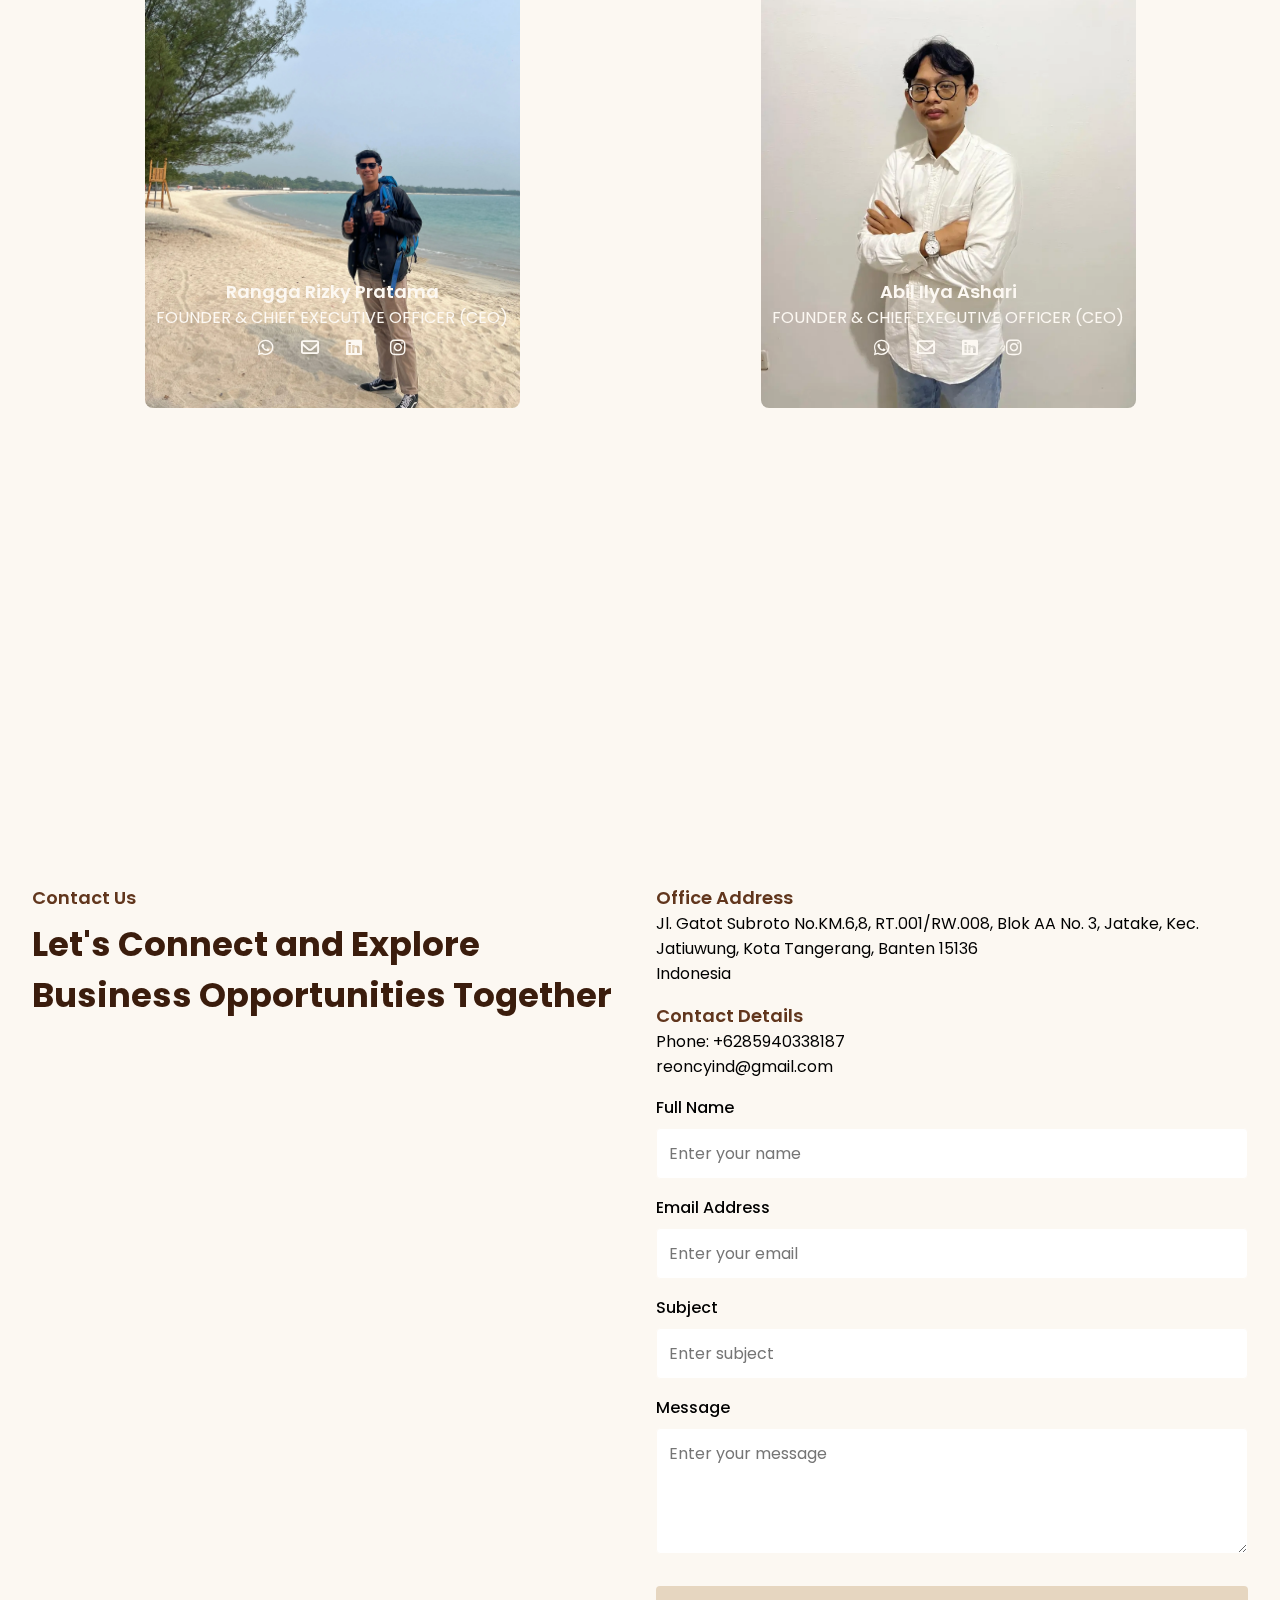
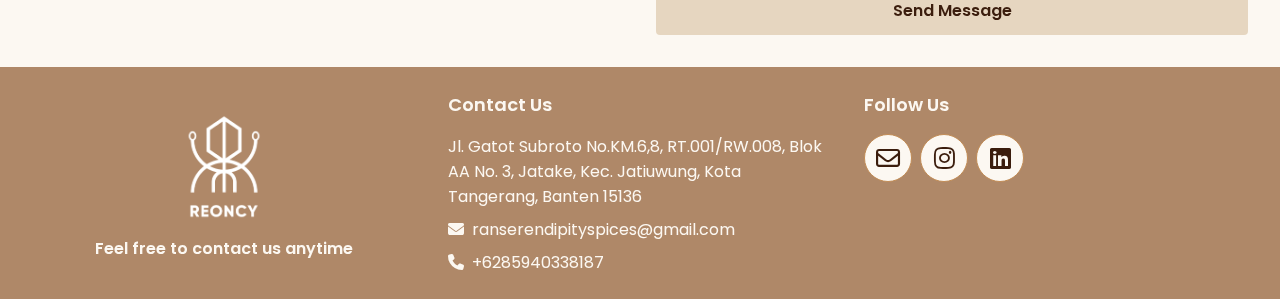
==== commit 8e4f69d8: "fix: ld+json" ====
--- a/src/index.html
+++ b/src/index.html
@@ -155,8 +155,8 @@
       {
         "@context": "https://schema.org",
         "@type": "Organization",
-        "name": "PT. Reoncy Indo Abadi",
-        "description": "PT. REONCY INDO ABADI adalah perusahaan trading internasional terkemuka yang menawarkan komoditas pertanian berkualitas tinggi dari Indonesia, termasuk rempah-rempah, kopi, dan produk herbal.",
+        "name": "PT Reoncy Indo Abadi",
+        "description": "PT Reoncy Indo Abadi is a leading international trading company, established in Indonesia, offering a wide range of high-quality agricultural commodities sourced from the best regions in Indonesia",
         "url": "https://herbs-self.vercel.app/",
         "logo": "https://herbs-self.vercel.app/assets/images/logo-edited.webp",
         "image": ["https://herbs-self.vercel.app/assets/images/hero.webp"],
@@ -164,57 +164,46 @@
           {
             "@type": "ContactPoint",
             "telephone": "+6285940338187",
-            "contactType": "customer service",
+            "contactType": "Contact PT",
             "areaServed": ["ID", "worldwide"],
             "availableLanguage": ["id", "en"]
           }
         ],
         "address": {
-          "@type": "PostalAddress",
-          "streetAddress": "Jl. Contoh No.123",
-          "addressLocality": "Jakarta",
-          "addressRegion": "DKI Jakarta",
-          "postalCode": "12345",
+          "@type": "Jatake, Kec. Jatiuwung, Kota Tangerang, Banten 15136",
+          "streetAddress": "Jl. Gatot Subroto No.KM.6,8, RT.001/RW.008, Blok AA No. 3",
+          "addressLocality": "Tangerang",
+          "addressRegion": "Banten",
+          "postalCode": "15136",
           "addressCountry": "ID"
         },
         "geo": {
           "@type": "GeoCoordinates",
-          "latitude": "-6.xxx",
-          "longitude": "106.xxx"
+          "latitude": "-6.2014396",
+          "longitude": "106.5766984"
         },
         "openingHoursSpecification": [
           {
             "@type": "OpeningHoursSpecification",
             "dayOfWeek": [
+              "Sunday",
               "Monday",
               "Tuesday",
               "Wednesday",
               "Thursday",
-              "Friday"
+              "Friday",
+              "Saturday"
             ],
-            "opens": "09:00",
-            "closes": "17:00"
+            "opens": "00:00",
+            "closes": "00:00"
           }
         ],
-        "priceRange": "$$",
-        "areaServed": {
-          "@type": "GeoCircle",
-          "geoMidpoint": {
-            "@type": "GeoCoordinates",
-            "latitude": "-6.xxx",
-            "longitude": "106.xxx"
-          },
-          "geoRadius": "50000"
-        },
-        "foundingDate": "YYYY",
+
         "keywords": "spices, exporter, indonesia, cloves, nutmeg, coffee beans, ginger, cinnamon, cocoa beans, herbs, rempah-rempah, ekspor rempah",
         "sameAs": [
           "https://facebook.com/your-page",
-          "https://twitter.com/your-page",
-          "https://instagram.com/your-page",
-          "https://linkedin.com/company/your-company",
-          "https://youtube.com/c/your-channel",
-          "https://tiktok.com/@your-page"
+          "https://www.instagram.com/reoncyind/",
+          "https://linkedin.com/company/your-company"
         ]
       }
     </script>
@@ -782,7 +771,10 @@
             <div class="contact-item">
               <h3 class="sub-title">Office Address</h3>
 
-              <p>Jatake, Kota Tangerang, Banten</p>
+              <p>
+                Jl. Gatot Subroto No.KM.6,8, RT.001/RW.008, Blok AA No. 3,
+                Jatake, Kec. Jatiuwung, Kota Tangerang, Banten 15136
+              </p>
               <p>Indonesia</p>
             </div>
             <div class="contact-item">
@@ -870,14 +862,17 @@
         <div class="container-contact-us inner-footer">
           <h3 class="sub-title">Contact Us</h3>
           <div class="inner-contact-us">
-            <p>Jatake, Kota Tangerang, Banten</p>
+            <p>
+              Jl. Gatot Subroto No.KM.6,8, RT.001/RW.008, Blok AA No. 3, Jatake,
+              Kec. Jatiuwung, Kota Tangerang, Banten 15136
+            </p>
             <div>
               <i class="fa-solid fa-envelope"></i>
               <p>ranserendipityspices@gmail.com</p>
             </div>
             <div>
               <i class="fa-solid fa-phone"></i>
-              <p>+62895-2310-4018</p>
+              <p>+6285940338187</p>
             </div>
           </div>
         </div>
@@ -904,11 +899,7 @@
                 <i class="fa-brands fa-instagram"></i>
               </a>
             </div>
-            <div class="item-social-media">
-              <a href="#" aria-label="Facebook">
-                <i class="fa-brands fa-tiktok"></i>
-              </a>
-            </div>
+
             <div class="item-social-media">
               <a href="#" aria-label="Linkedin">
                 <i class="fa-brands fa-linkedin"></i>
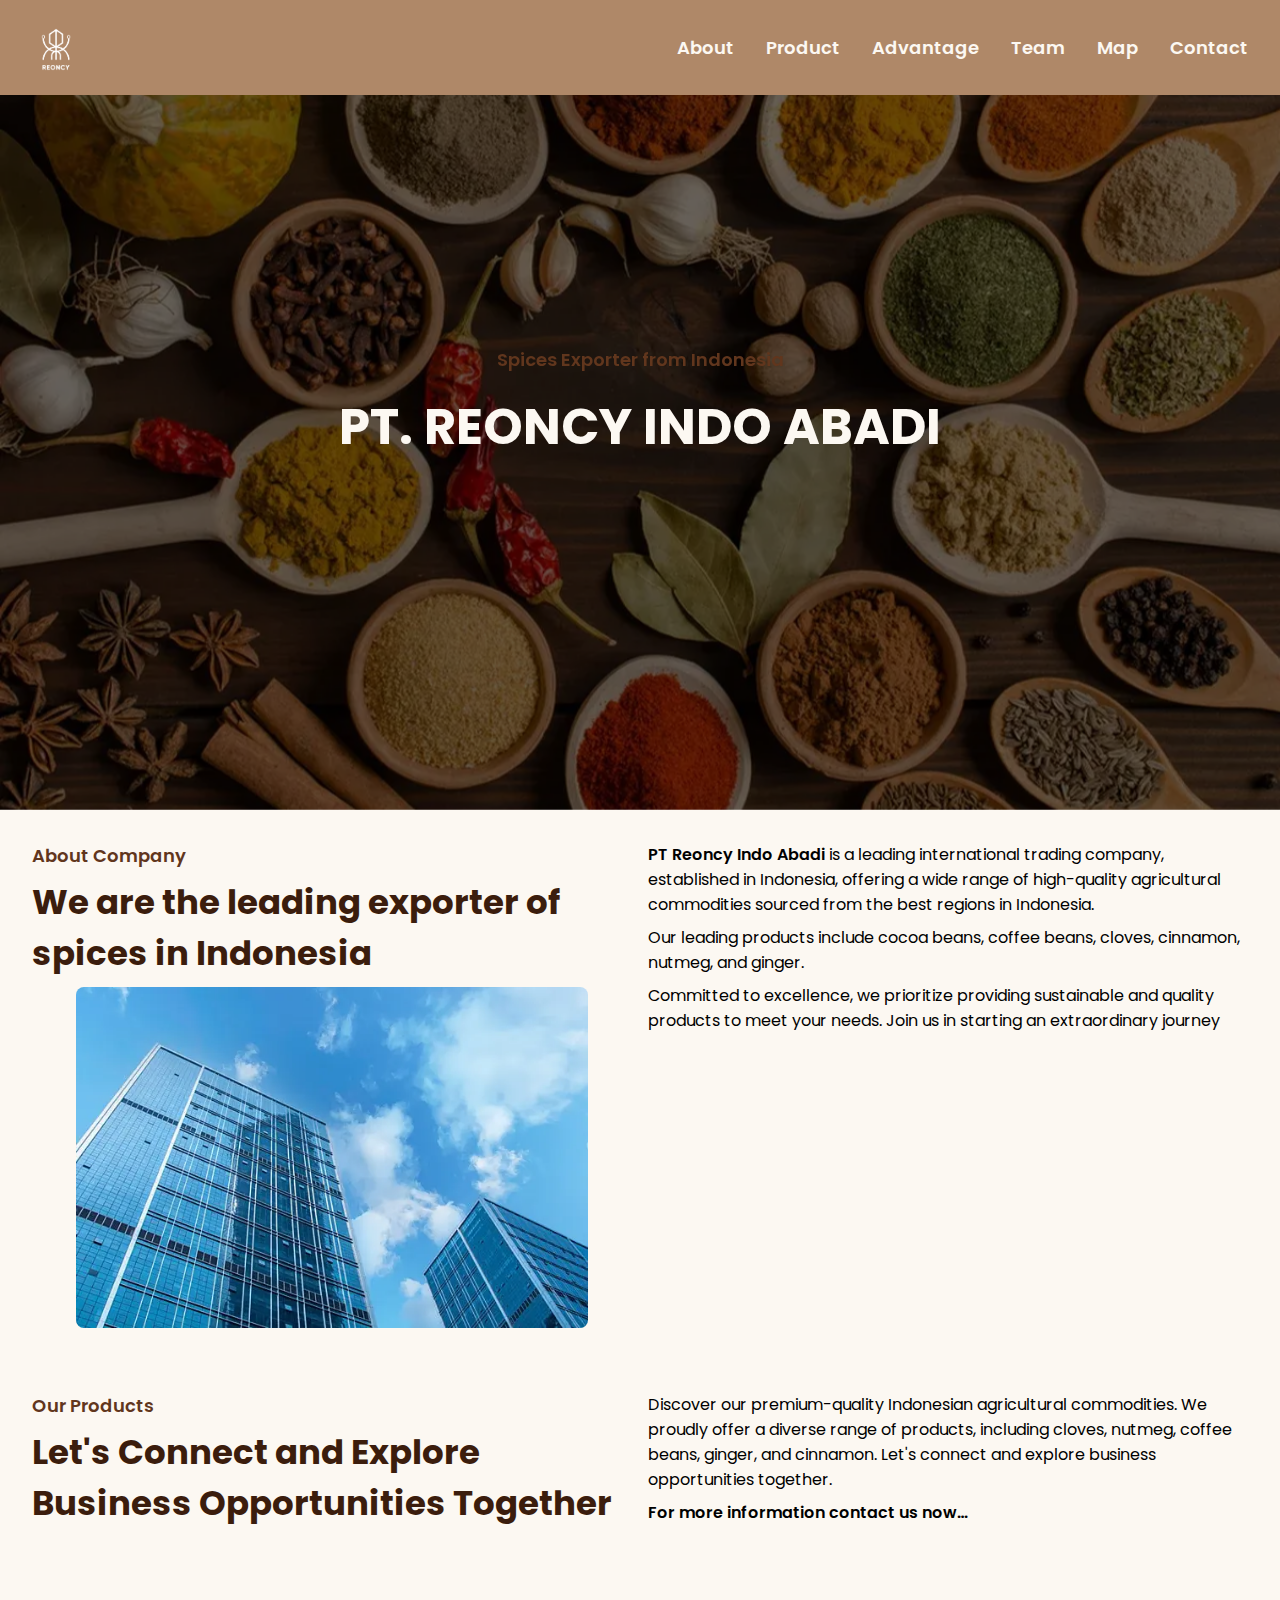
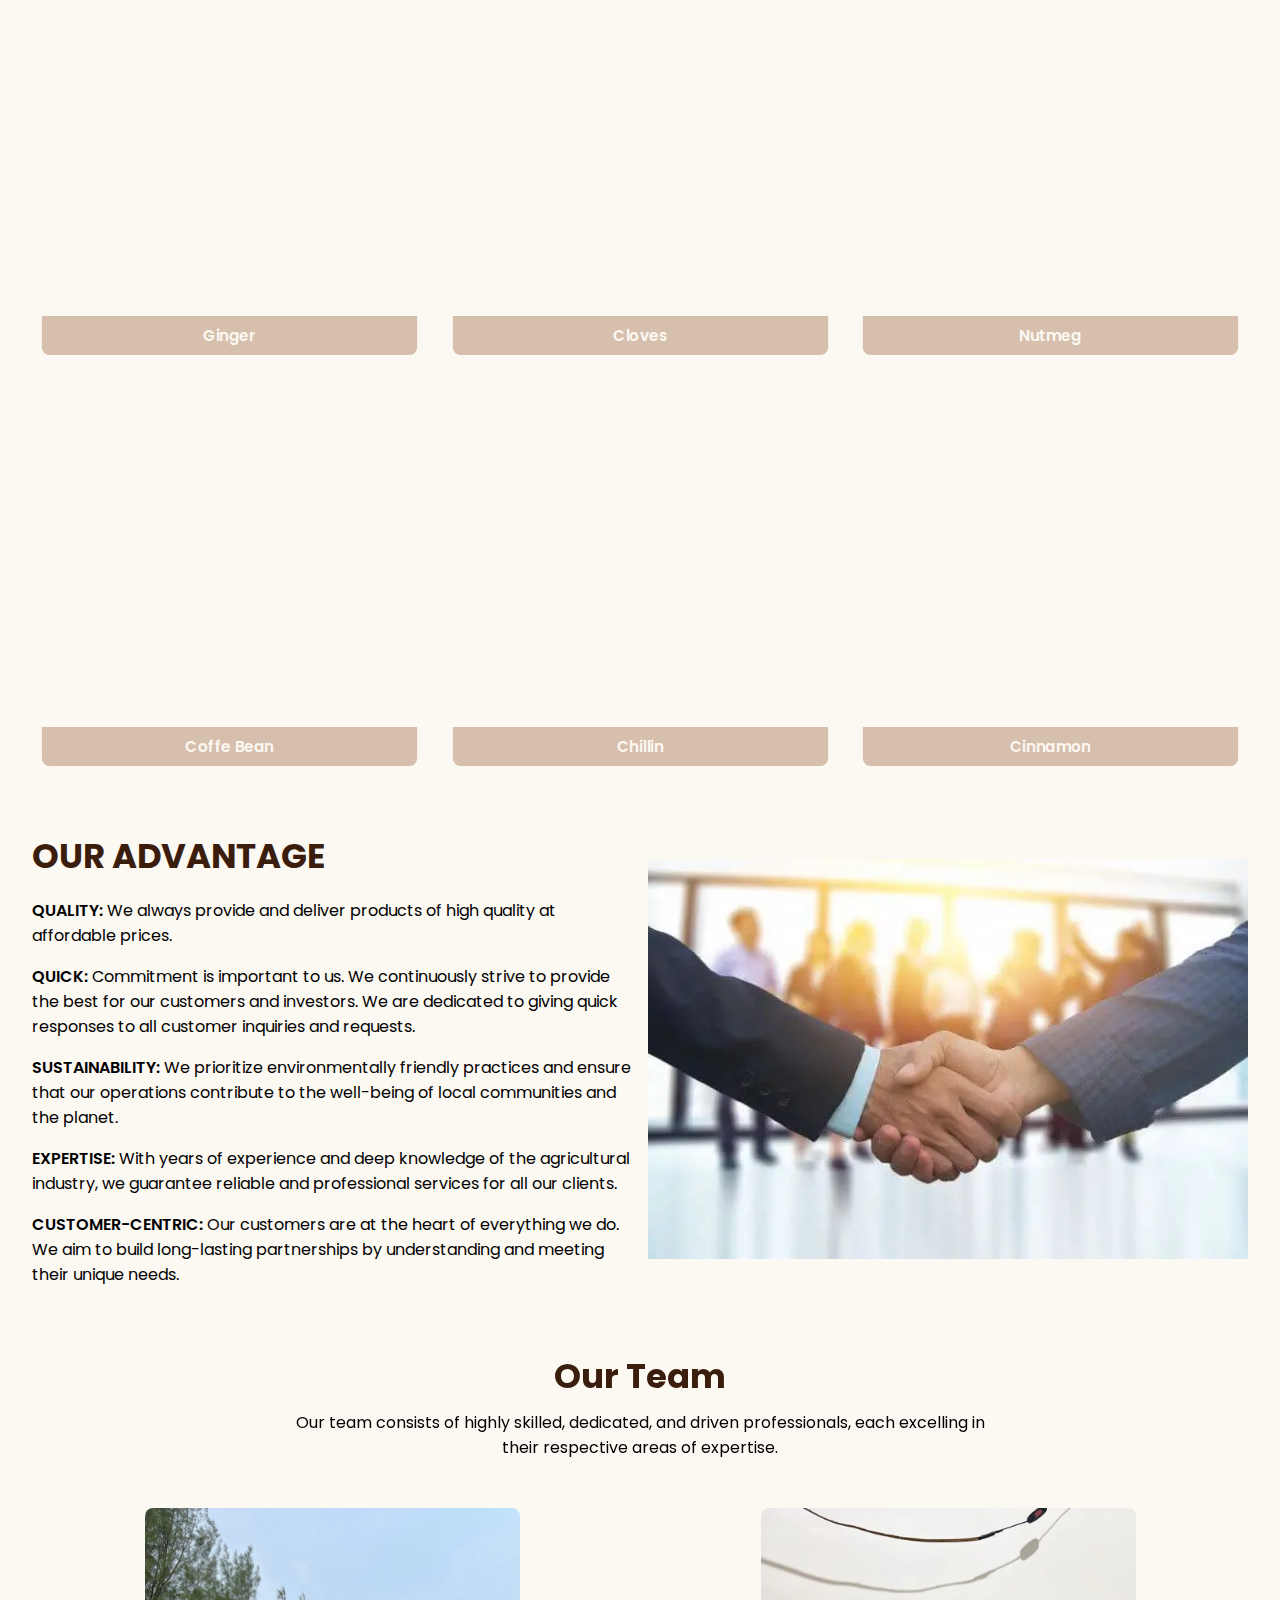
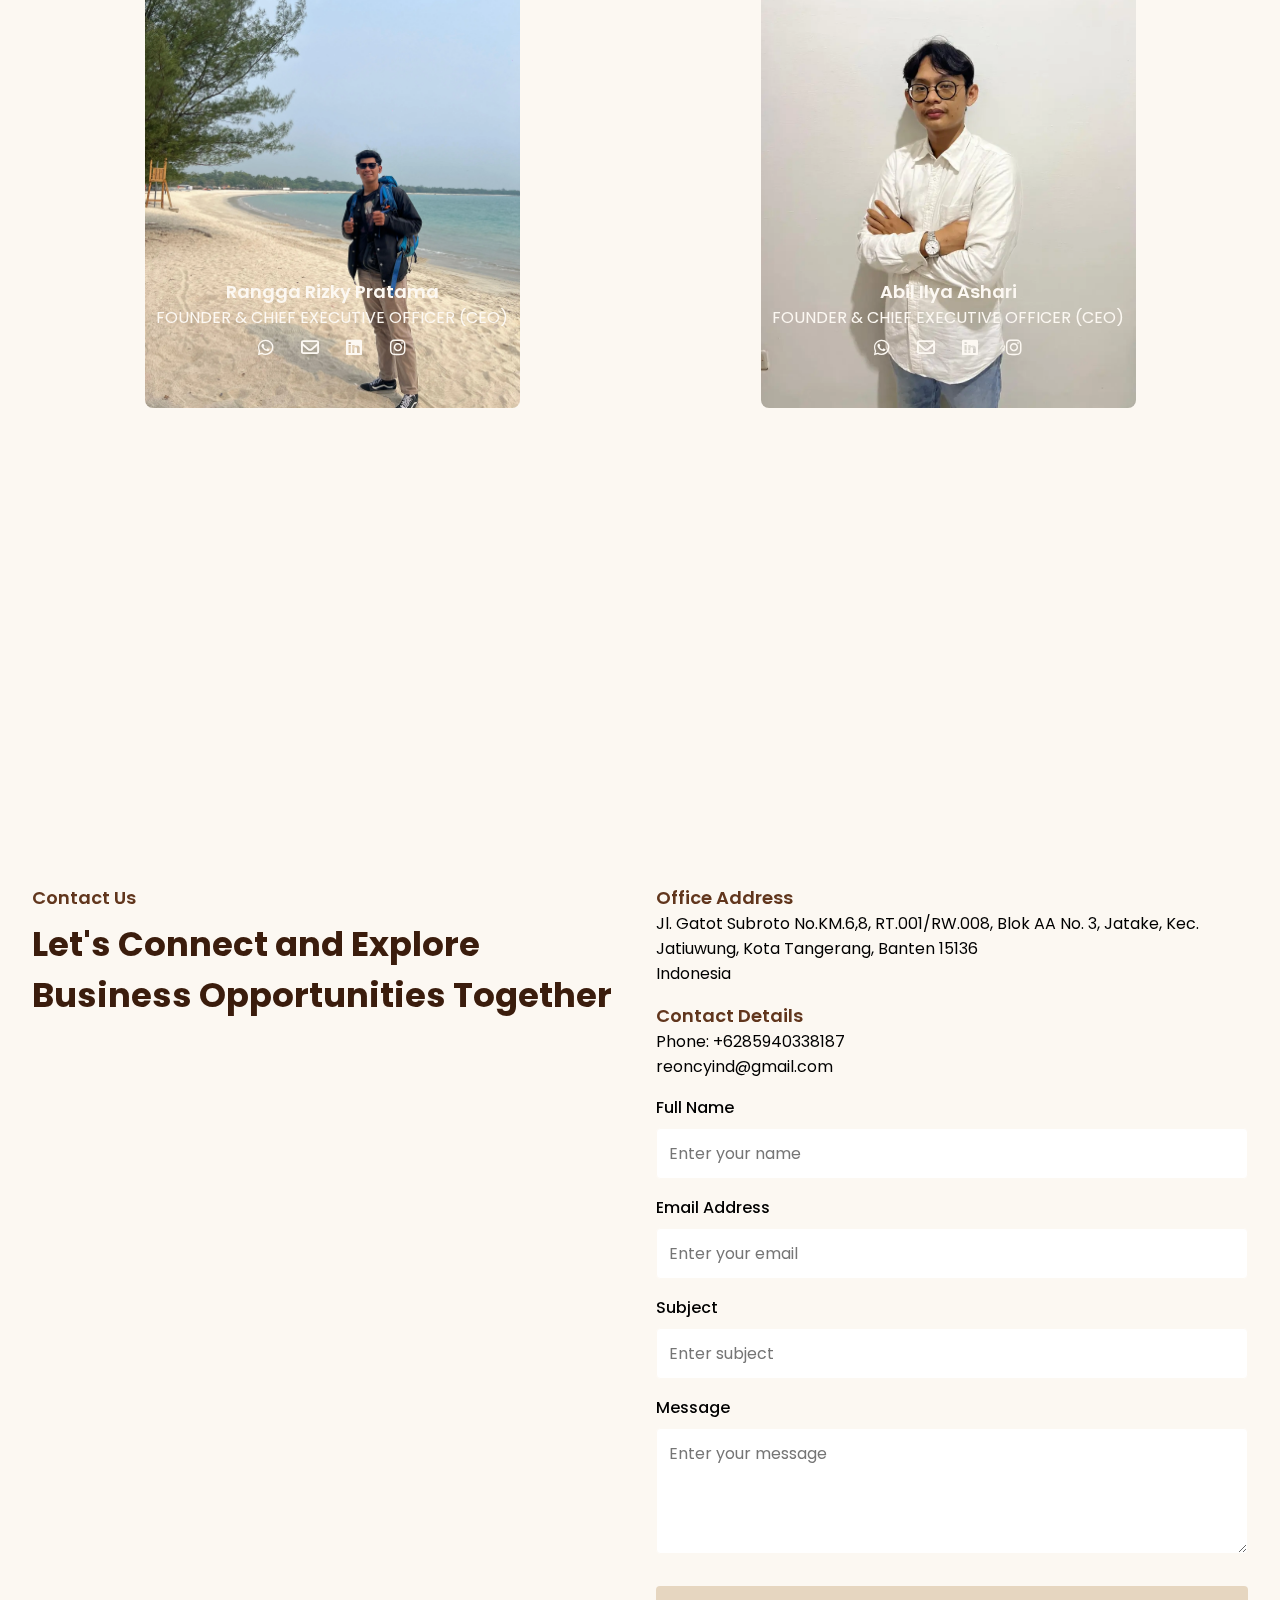
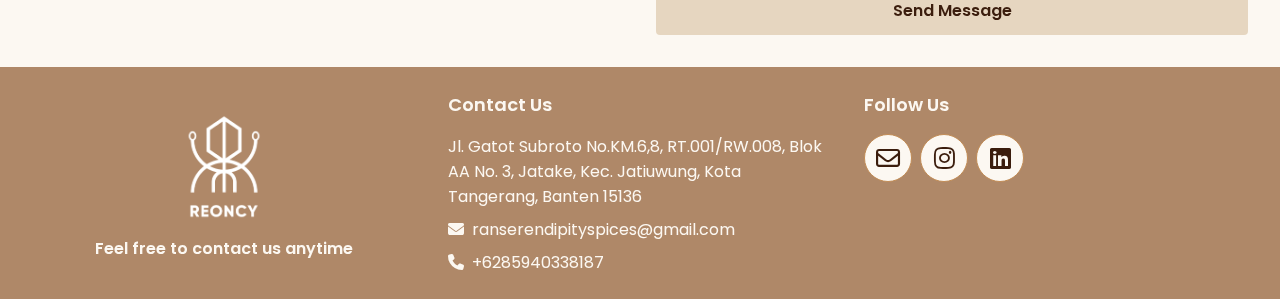
==== commit 22152855: "fix: detail product modal tight" ====
--- a/src/index.html
+++ b/src/index.html
@@ -462,6 +462,31 @@
           </a>
         </div>
         <div class="container-bottom-product">
+          <article
+            class="bottom-product-item"
+            data-title="Ginger"
+            data-id="ginger"
+          >
+            <img
+              loading="lazy"
+              src="[data-uri]"
+              data-src="assets/images/products/ginger.webp"
+              alt="Ginger"
+              width="100%"
+              height="auto"
+              class="lazy"
+            />
+            <noscript>
+              <img
+                src="assets/images/products/ginger.webp"
+                alt="Ginger"
+                width="100%"
+                height="auto"
+              />
+            </noscript>
+
+            <p>Ginger</p>
+          </article>
           <article class="bottom-product-item" data-id="cloves">
             <img
               loading="lazy"
@@ -535,30 +560,26 @@
 
             <p>Coffe Bean</p>
           </div>
-          <article
-            class="bottom-product-item"
-            data-title="Ginger"
-            data-id="ginger"
-          >
+
+          <article class="bottom-product-item" data-id="chillin">
             <img
               loading="lazy"
               src="[data-uri]"
-              data-src="assets/images/products/ginger.webp"
-              alt="Ginger"
+              data-src="assets/images/chill.webp"
+              alt="Chillin"
               width="100%"
               height="auto"
               class="lazy"
             />
             <noscript>
               <img
-                src="assets/images/products/ginger.webp"
-                alt="Ginger"
+                src="assets/images/chill.webp"
+                alt="Chillin"
                 width="100%"
                 height="auto"
               />
             </noscript>
-
-            <p>Ginger</p>
+            <p>Chillin</p>
           </article>
           <article class="bottom-product-item" data-id="cinnamon">
             <img
@@ -580,26 +601,6 @@
             </noscript>
 
             <p>Cinnamon</p>
-          </article>
-          <article class="bottom-product-item" data-id="chillin">
-            <img
-              loading="lazy"
-              src="[data-uri]"
-              data-src="assets/images/chill.webp"
-              alt="Chillin"
-              width="100%"
-              height="auto"
-              class="lazy"
-            />
-            <noscript>
-              <img
-                src="assets/images/chill.webp"
-                alt="Chillin"
-                width="100%"
-                height="auto"
-              />
-            </noscript>
-            <p>Chillin</p>
           </article>
         </div>
       </section>
--- a/src/styles/style.css
+++ b/src/styles/style.css
@@ -97,7 +97,7 @@
 .header-hero-wrapper {
   min-height: 90vh;
   position: relative;
-  overflow-x: hidden;
+  overflow: hidden;
 }
 .hero-image {
   position: absolute;
@@ -622,6 +622,14 @@
   max-height: 80vh;
   width: 80%;
 }
+
+@media screen and (max-width: 768px) {
+  .inner-modal-product {
+    padding: 1rem;
+    width: 90%;
+  }
+}
+
 .inner-modal-product::-webkit-scrollbar {
   width: 12px;
 }
